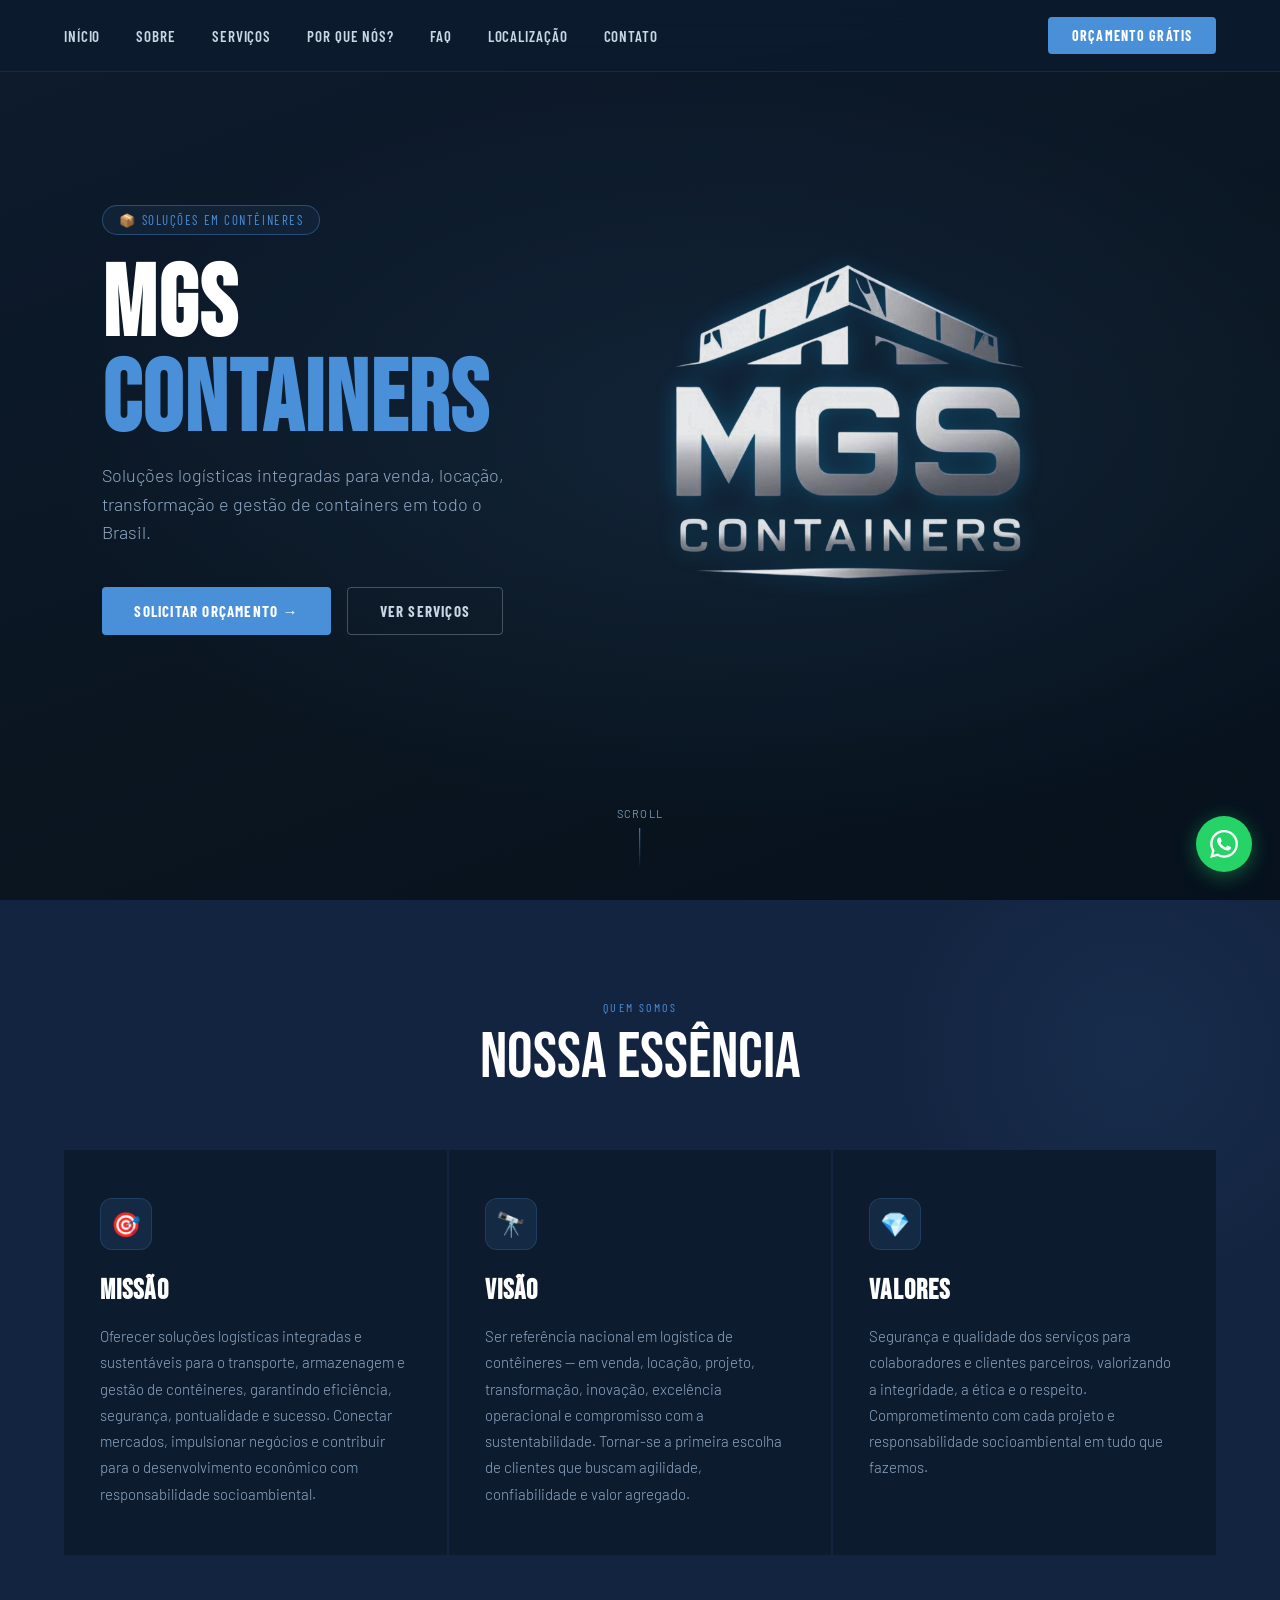
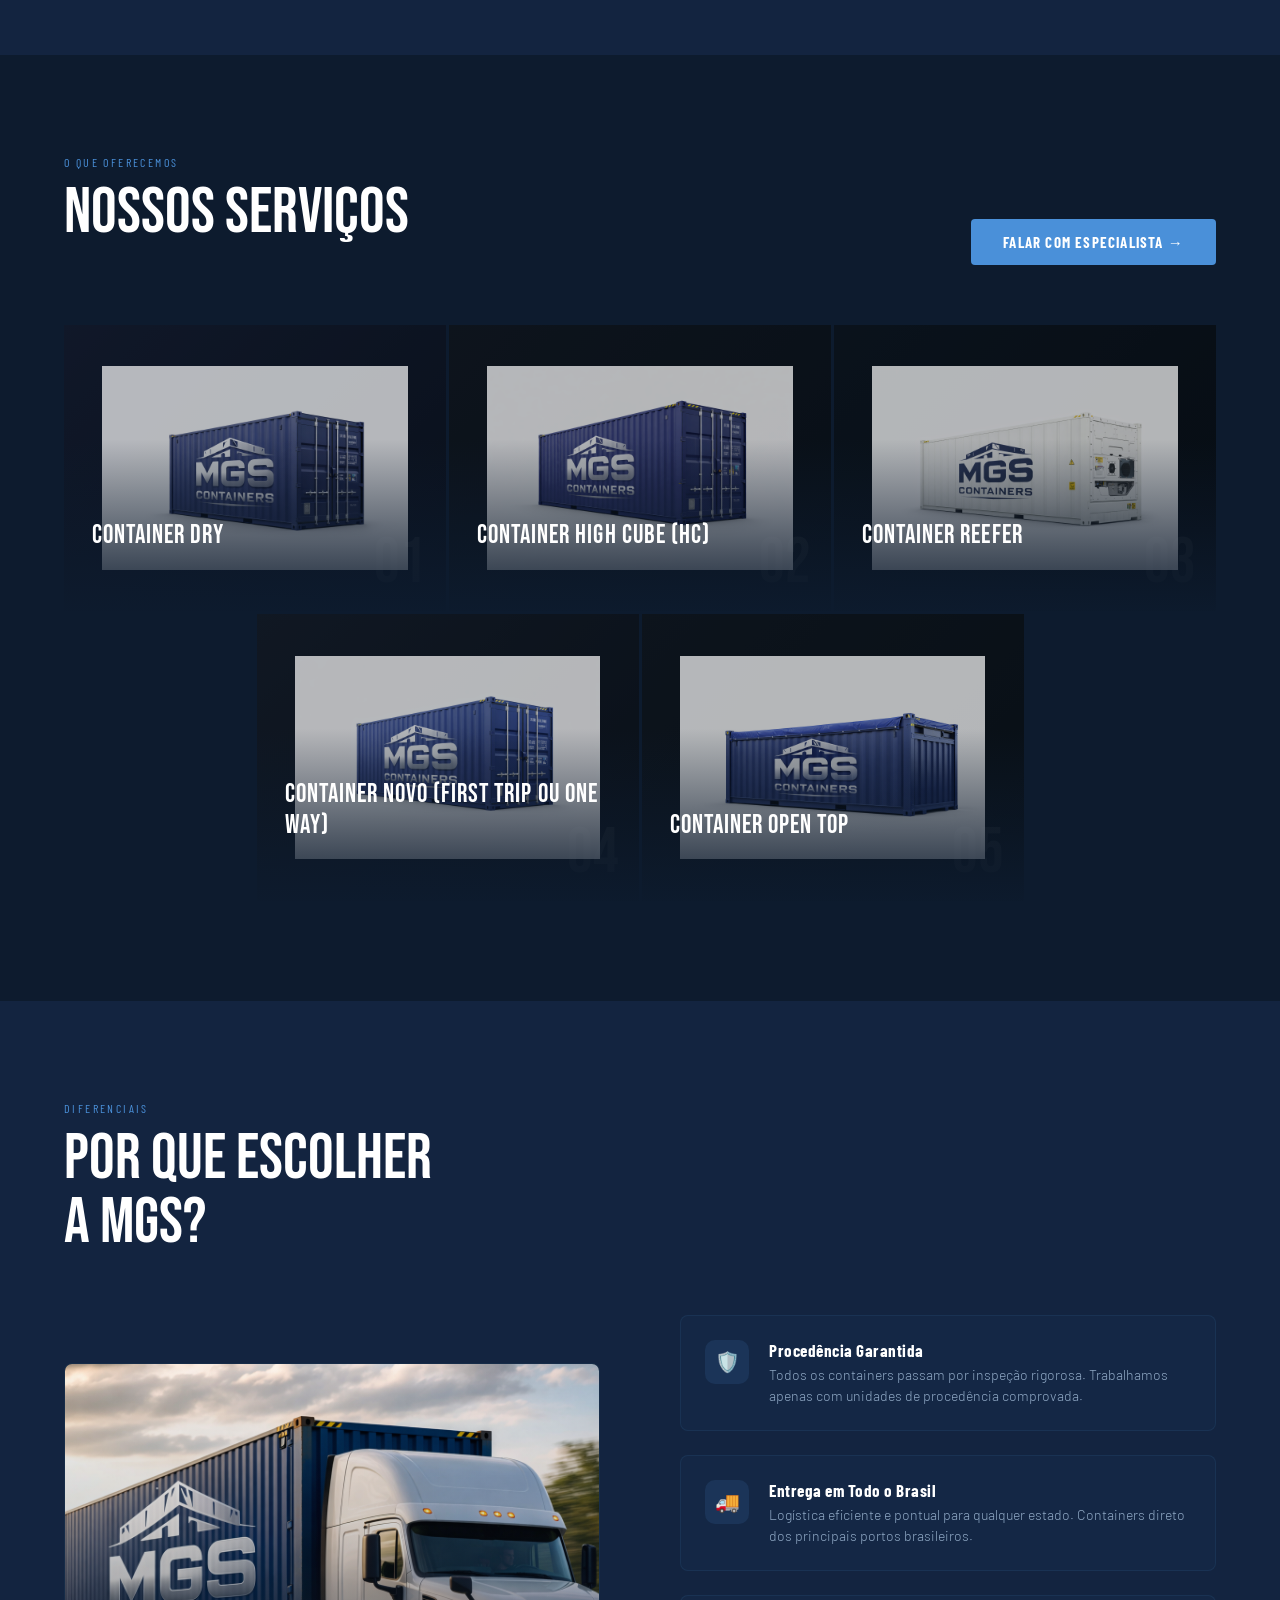
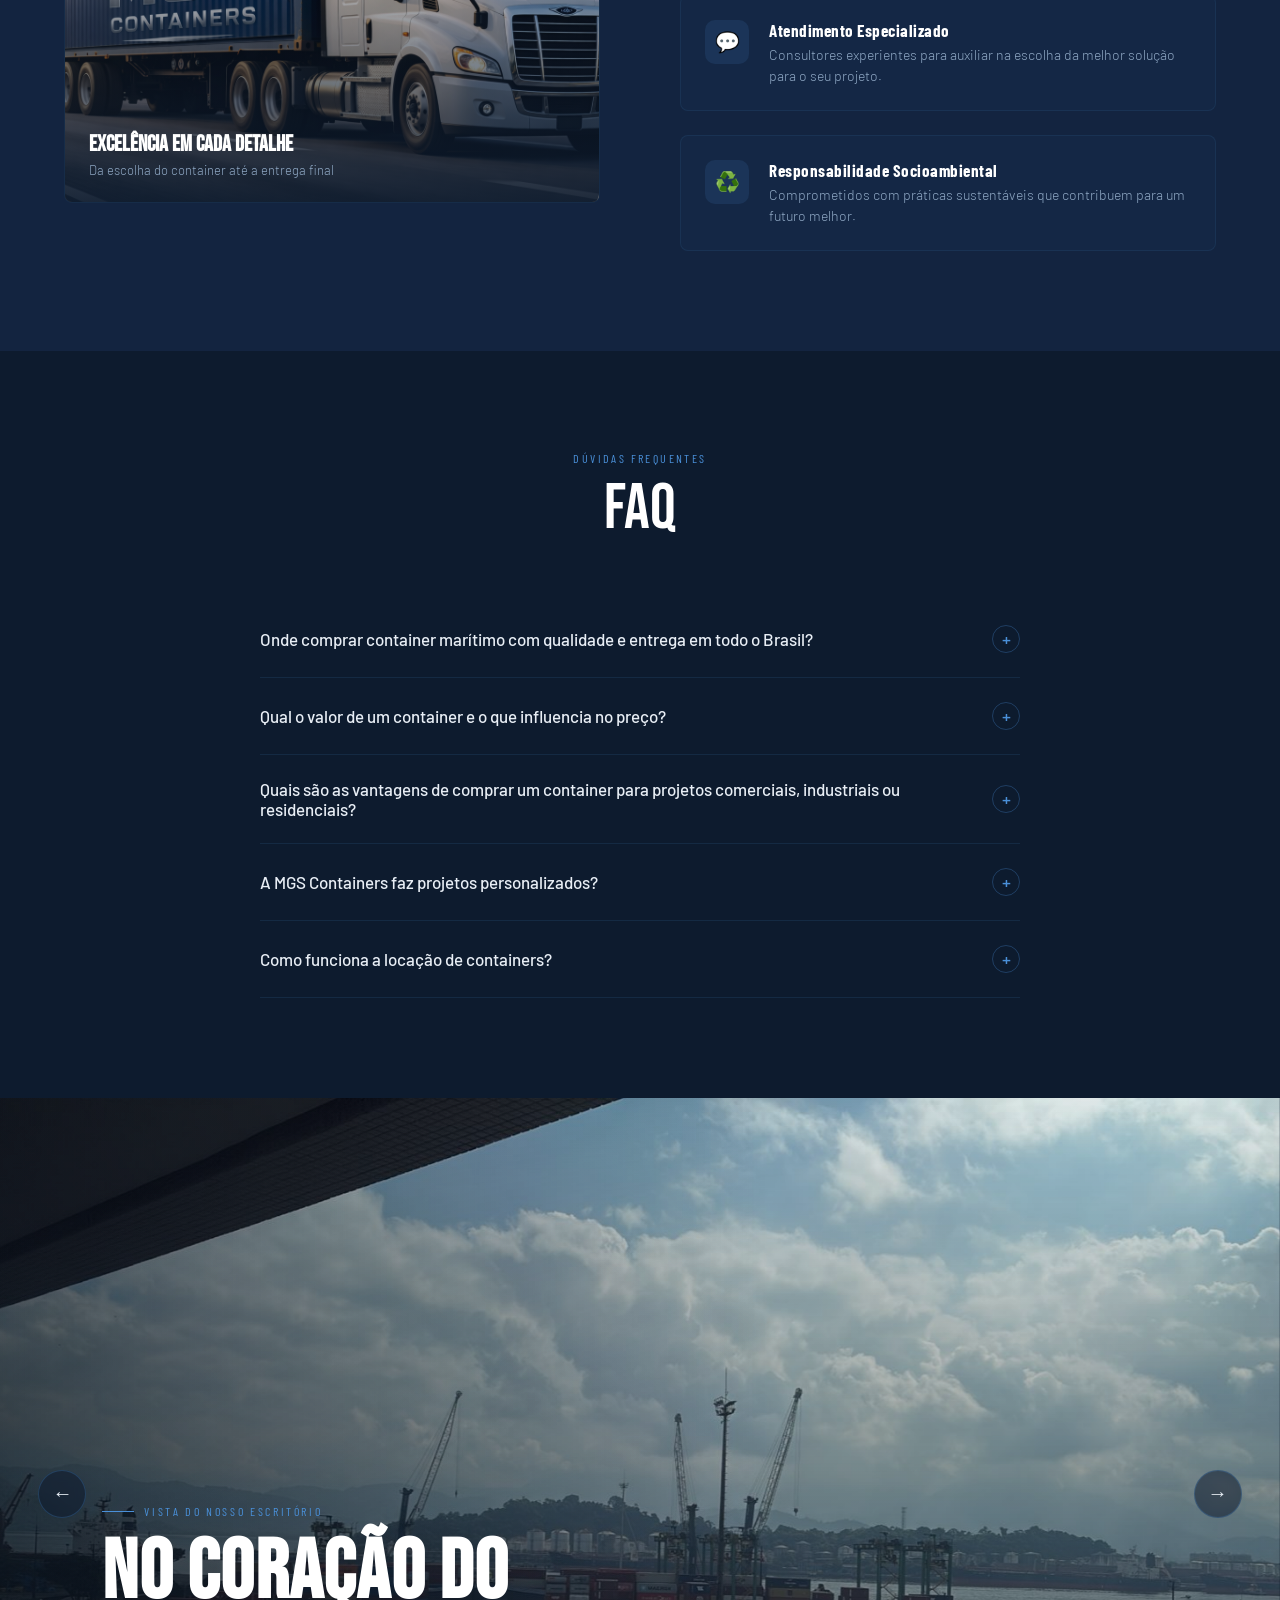
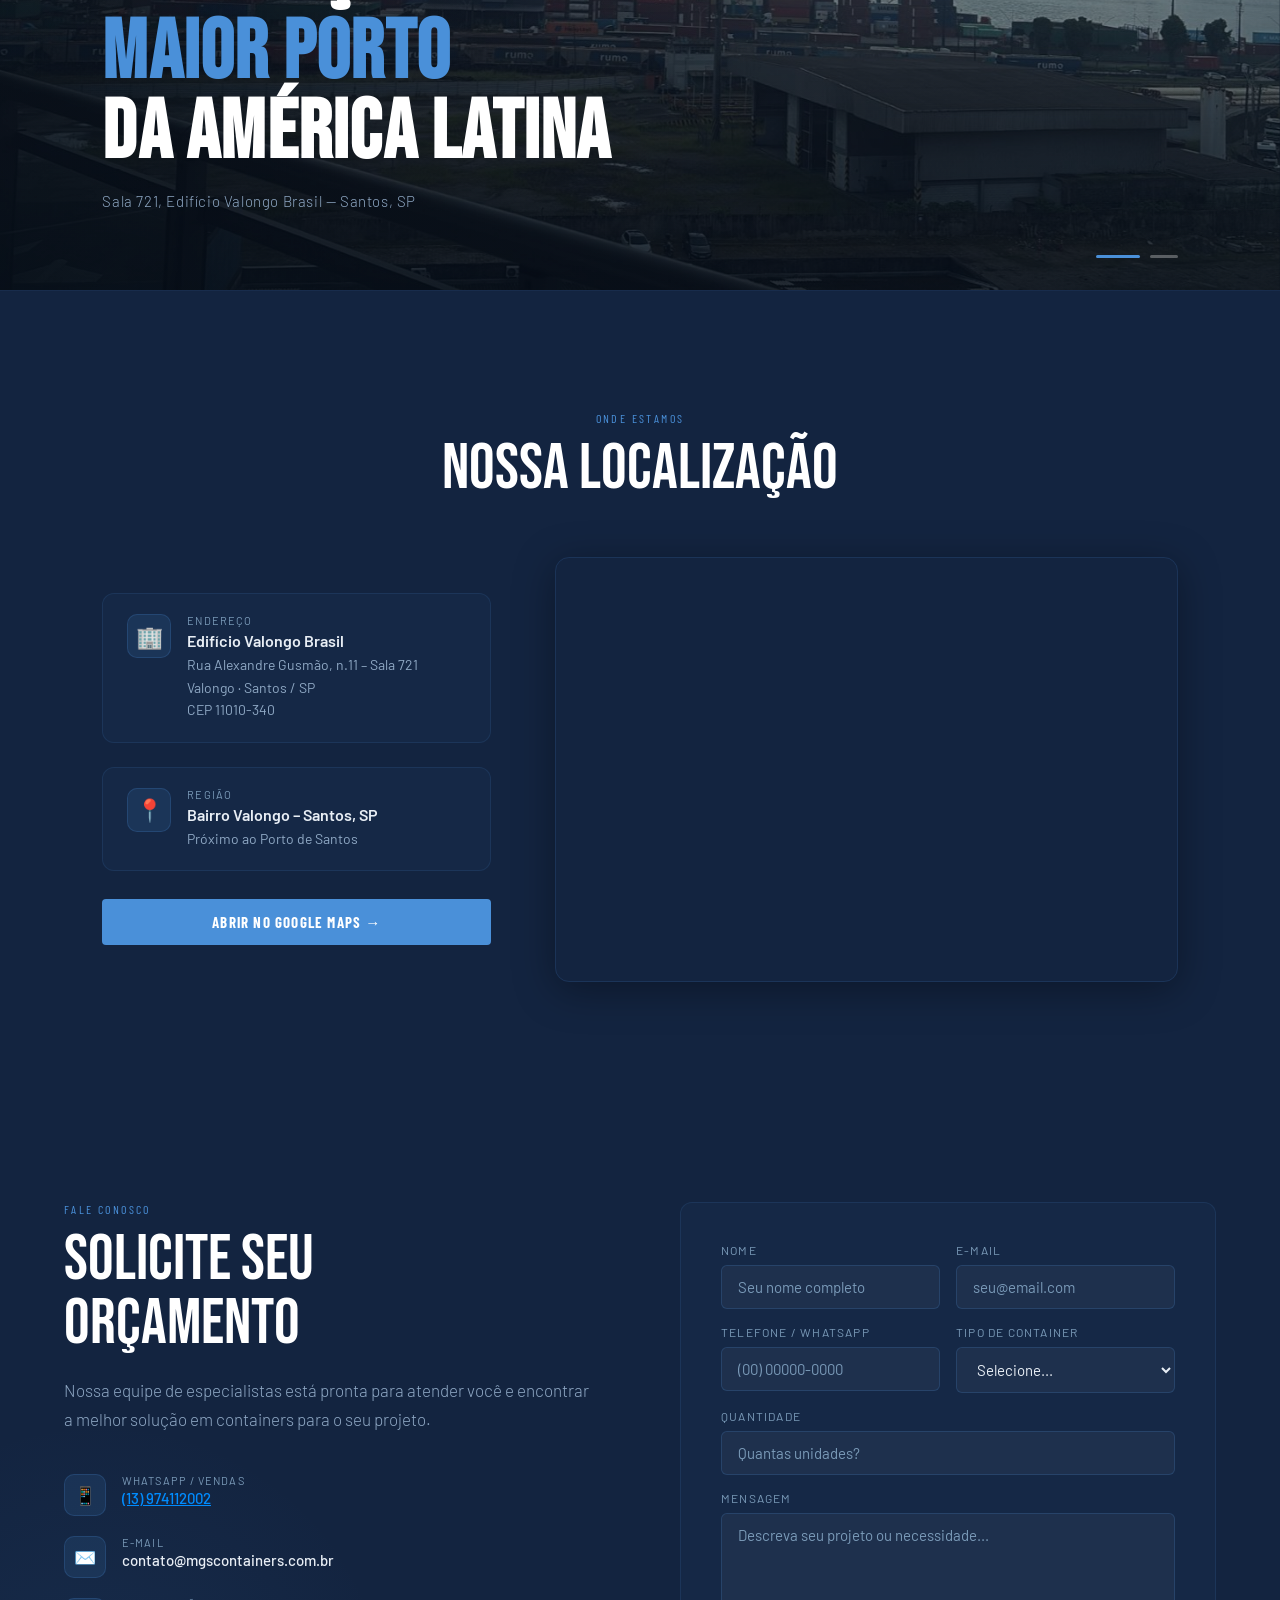
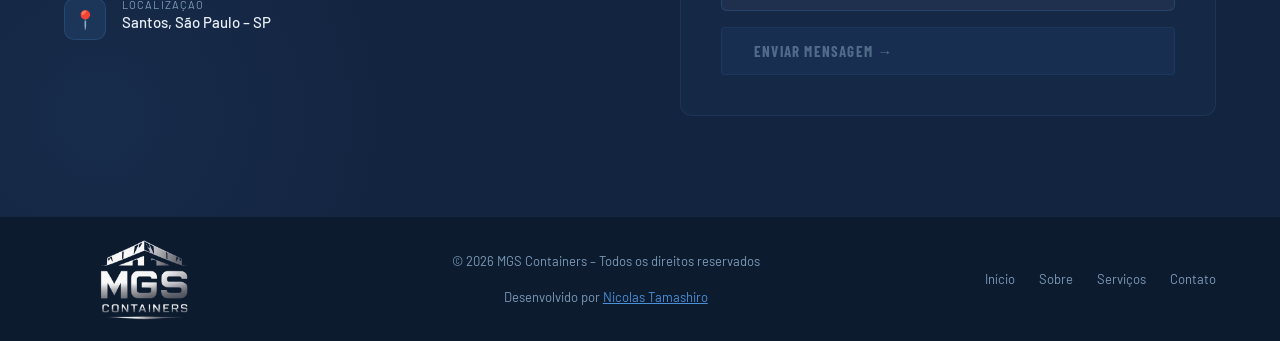
==== index.html @ a480b67f "colocando verificacao de robo" ====
<!DOCTYPE html>
<html lang="pt-BR">
<head>
  <meta charset="UTF-8">
  <meta name="viewport" content="width=device-width, initial-scale=1.0">
  <title>MGS Containers – Soluções em Contêineres</title>
  <link rel="preconnect" href="https://fonts.googleapis.com">
  <link href="https://fonts.googleapis.com/css2?family=Bebas+Neue&family=Barlow:wght@300;400;500;600;700&family=Barlow+Condensed:wght@400;600;700&display=swap" rel="stylesheet">
  <link rel="stylesheet" href="styles.css">
</head>
<body>

  <!-- ══════════════ MOBILE MENU ══════════════ -->
  <div class="mobile-menu" id="mobileMenu">
    <button class="mobile-close" onclick="closeMobileMenu()">✕</button>
    <a href="#inicio" onclick="closeMobileMenu()">Início</a>
    <a href="#sobre" onclick="closeMobileMenu()">Sobre</a>
    <a href="#servicos" onclick="closeMobileMenu()">Serviços</a>
    <a href="#por-que-nos" onclick="closeMobileMenu()">Por que nós?</a>
    <a href="#faq" onclick="closeMobileMenu()">FAQ</a>
    <a href="#localizacao" onclick="closeMobileMenu()">Localização</a>
    <a href="#contato" onclick="closeMobileMenu()">Contato</a>
  </div>

  <!-- ══════════════ NAV ══════════════ -->
  <nav id="navbar">
    <!-- <a href="#inicio" class="nav-logo">
      <img src="logo mgc.png" alt="MGS Containers">
    </a> -->
    <ul class="nav-links">
      <li><a href="#inicio">Início</a></li>
      <li><a href="#sobre">Sobre</a></li>
      <li><a href="#servicos">Serviços</a></li>
      <li><a href="#por-que-nos">Por que nós?</a></li>
      <li><a href="#faq">FAQ</a></li>
      <li><a href="#localizacao">Localização</a></li>
      <li><a href="#contato">Contato</a></li>
    </ul>
    <a href="#contato" class="nav-cta">Orçamento Grátis</a>
    <button class="hamburger" onclick="toggleMobileMenu()" aria-label="Menu">
      <span></span><span></span><span></span>
    </button>
  </nav>

  <!-- ══════════════ HERO ══════════════ -->
  <section class="hero" id="inicio">
    <div class="hero-bg"></div>
    <div class="hero-content">
      <div class="hero-badge">📦 Soluções em Contêineres</div>
      <h1>MGS<br><span>Containers</span></h1>
      <p class="hero-sub">Soluções logísticas integradas para venda, locação, transformação e gestão de containers em todo o Brasil.</p>
      <div class="hero-actions">
        <a href="#contato" class="btn-primary">Solicitar Orçamento →</a>
        <a href="#servicos" class="btn-outline">Ver Serviços</a>
      </div>
    </div>

    <div class="hero-stats">
      <!-- <div class="stat">
        <div class="stat-number">10<span>+</span></div>
        <div class="stat-label">Anos de Mercado</div>
      </div>
      <div class="stat">
        <div class="stat-number">500<span>+</span></div>
        <div class="stat-label">Projetos Entregues</div>
      </div>
      <div class="stat">
        <div class="stat-number">100<span>%</span></div>
        <div class="stat-label">Satisfação</div>
      </div> -->

      <img src="logo mgc.png" alt="Logo da empresa">
    </div>

    <div class="scroll-indicator">Scroll</div>
  </section>

  <!-- ══════════════ MISSÃO / VISÃO / VALORES ══════════════ -->
  <section class="mvv" id="sobre">
    <div style="text-align: center;">
      <div class="section-label reveal">Quem Somos</div>
      <div class="section-title reveal">Nossa Essência</div>
    </div>
    <div class="mvv-grid reveal">
      <div class="mvv-card">
        <div class="mvv-icon">🎯</div>
        <h3>Missão</h3>
        <p>Oferecer soluções logísticas integradas e sustentáveis para o transporte, armazenagem e gestão de contêineres, garantindo eficiência, segurança, pontualidade e sucesso. Conectar mercados, impulsionar negócios e contribuir para o desenvolvimento econômico com responsabilidade socioambiental.</p>
      </div>
      <div class="mvv-card">
        <div class="mvv-icon">🔭</div>
        <h3>Visão</h3>
        <p>Ser referência nacional em logística de contêineres — em venda, locação, projeto, transformação, inovação, excelência operacional e compromisso com a sustentabilidade. Tornar-se a primeira escolha de clientes que buscam agilidade, confiabilidade e valor agregado.</p>
      </div>
      <div class="mvv-card">
        <div class="mvv-icon">💎</div>
        <h3>Valores</h3>
        <p>Segurança e qualidade dos serviços para colaboradores e clientes parceiros, valorizando a integridade, a ética e o respeito. Comprometimento com cada projeto e responsabilidade socioambiental em tudo que fazemos.</p>
      </div>
    </div>
  </section>

  <!-- ══════════════ SERVIÇOS ══════════════ -->
  <section class="services" id="servicos">
    <div class="services-header">
      <div>
        <div class="section-label reveal">O que oferecemos</div>
        <div class="section-title reveal">Nossos Serviços</div>
      </div>
      <a href="#contato" class="btn-primary reveal">Falar com especialista →</a>
    </div>

    <div class="services-grid reveal">
      <div class="service-card s1" onclick="window.location='dry.html'" style="cursor:pointer;">
        <div class="card-bg"></div>
        <div class="icon-overlay"><img src="container dry.png" alt="imagem do container"></div>
        <span class="card-tag">Seco / Dry</span>
        <div class="card-number">01</div>
        <div class="card-overlay">
          <div class="card-title">Container Dry</div>
          <div class="card-desc">O modelo mais versátil do mercado. Destinado à carga seca, disponível em 20 e 40 pés, com ótima relação custo-benefício para estoque e transporte rodoviário, marítimo e ferroviário.</div>
          <a href="#contato" class="card-link">Ver mais →</a>
        </div>
      </div>

      <div class="service-card s2" onclick="window.location='hc.html'" style="cursor:pointer;">
        <div class="card-bg"></div>
        <div class="icon-overlay"><img src="high cube.png" alt="imagem do container"></div>
        <span class="card-tag">High Cube</span>
        <div class="card-number">02</div>
        <div class="card-overlay">
          <div class="card-title">Container High Cube (HC)</div>
          <div class="card-desc">Container High Cube com 30cm de altura extra. Perfeito para projetos com espaço vertical ampliado — escritórios, lojas, stands e estruturas que exigem pé-direito maior.</div>
          <a href="#contato" class="card-link">Ver mais →</a>
        </div>
      </div>

      <div class="service-card s3" onclick="window.location='reefer.html'" style="cursor:pointer;">
        <div class="card-bg"></div>
        <div class="icon-overlay"><img src="reefer.png" alt="imagem do container"></div>
        <span class="card-tag">Refrigerado</span>
        <div class="card-number">03</div>
        <div class="card-overlay">
          <div class="card-title">Container Reefer</div>
          <div class="card-desc">Refrigeração integrada com controle preciso de temperatura entre -25°C e +25°C. Ideal para alimentos, farmacêuticos, vacinas, flores e cargas sensíveis à temperatura.</div>
          <a href="#contato" class="card-link">Ver mais →</a>
        </div>
      </div>

      <div class="service-card s4" onclick="window.location='novo.html'" style="cursor:pointer;">
        <div class="card-bg"></div>
        <div class="icon-overlay"><img src="novo.png" alt="imagem do container"></div>
        <span class="card-tag">One way</span>
        <div class="card-number">04</div>
        <div class="card-overlay">
          <div class="card-title">Container Novo (First Trip ou one way)</div>
          <div class="card-desc">Solução ONE WAY: compre sem obrigação de devolução. Flexibilidade, sustentabilidade e redução de custos logísticos para quem transporta cargas de forma eficiente.</div>
          <a href="#contato" class="card-link">Ver mais →</a>
        </div>
      </div>

      <div class="service-card s5" onclick="window.location='open.html'" style="cursor:pointer;">
        <div class="card-bg"></div>
        <div class="icon-overlay"><img src="open top.png" alt="imagem do container"></div>
        <span class="card-tag">Open Top</span>
        <div class="card-number">05</div>
        <div class="card-overlay">
          <div class="card-title">Container Open Top</div>
          <div class="card-desc">Sem teto rígido, com lona removível para carregamento vertical por guindastes. Ideal para maquinários, madeira e cargas que excedem a altura padrão. Disponível em 20 e 40 pés.</div>
          <a href="#contato" class="card-link">Ver mais →</a>
        </div>
      </div>

      
    </div>
  </section>

  <!-- ══════════════ POR QUE NÓS ══════════════ -->
  <section class="why" id="por-que-nos">
    <div class="section-label reveal">Diferenciais</div>
    <div class="section-title reveal">Por que escolher<br>a MGS?</div>

    <div class="why-grid">
      <div class="why-visual reveal">
        <div class="why-box main">
          <img src="caminhao_mgc.png" alt="Container MGS">
          <div class="why-box-caption">
            <h4>Excelência em cada detalhe</h4>
            <p>Da escolha do container até a entrega final</p>
          </div>
        </div>
        
      </div>

      <div class="why-features reveal">
        <div class="why-feature">
          <div class="feature-icon">🛡️</div>
          <div class="feature-body">
            <h4>Procedência Garantida</h4>
            <p>Todos os containers passam por inspeção rigorosa. Trabalhamos apenas com unidades de procedência comprovada.</p>
          </div>
        </div>
        <div class="why-feature">
          <div class="feature-icon">🚚</div>
          <div class="feature-body">
            <h4>Entrega em Todo o Brasil</h4>
            <p>Logística eficiente e pontual para qualquer estado. Containers direto dos principais portos brasileiros.</p>
          </div>
        </div>
        <div class="why-feature">
          <div class="feature-icon">💬</div>
          <div class="feature-body">
            <h4>Atendimento Especializado</h4>
            <p>Consultores experientes para auxiliar na escolha da melhor solução para o seu projeto.</p>
          </div>
        </div>
        <div class="why-feature">
          <div class="feature-icon">♻️</div>
          <div class="feature-body">
            <h4>Responsabilidade Socioambiental</h4>
            <p>Comprometidos com práticas sustentáveis que contribuem para um futuro melhor.</p>
          </div>
        </div>
      </div>
    </div>
  </section>

  <!-- ══════════════ FAQ ══════════════ -->
  <section class="faq" id="faq">
    <div style="text-align: center;">
      <div class="section-label reveal">Dúvidas Frequentes</div>
      <div class="section-title reveal">FAQ</div>
    </div>

    <div class="faq-inner reveal">
      <div class="faq-item">
        <button class="faq-question" onclick="toggleFaq(this)">
          Onde comprar container marítimo com qualidade e entrega em todo o Brasil?
          <span class="faq-icon">+</span>
        </button>
        <div class="faq-answer">A MGS Containers oferece containers marítimos usados e novos com entrega em todo o território nacional, direto dos principais portos do Brasil. Nossa equipe garante procedência, qualidade e pontualidade na entrega.</div>
      </div>

      <div class="faq-item">
        <button class="faq-question" onclick="toggleFaq(this)">
          Qual o valor de um container e o que influencia no preço?
          <span class="faq-icon">+</span>
        </button>
        <div class="faq-answer">O preço de um container varia de acordo com o tipo (usado ou novo), tamanho (20 ou 40 pés), estado de conservação, localização de entrega e eventuais modificações solicitadas. Entre em contato para um orçamento personalizado sem compromisso.</div>
      </div>

      <div class="faq-item">
        <button class="faq-question" onclick="toggleFaq(this)">
          Quais são as vantagens de comprar um container para projetos comerciais, industriais ou residenciais?
          <span class="faq-icon">+</span>
        </button>
        <div class="faq-answer">Os containers oferecem resistência estrutural, rapidez na montagem, custo reduzido em comparação com construções convencionais, sustentabilidade e modularidade. São ideais para lojas, escritórios, residências, depósitos e muito mais.</div>
      </div>

      <div class="faq-item">
        <button class="faq-question" onclick="toggleFaq(this)">
          A MGS Containers faz projetos personalizados?
          <span class="faq-icon">+</span>
        </button>
        <div class="faq-answer">Sim! Desenvolvemos projetos completos em container: casas, escritórios, lanchonetes, lojas, módulos habitacionais e muito mais. Nossa equipe acompanha todo o processo desde o projeto até a entrega final.</div>
      </div>

      <div class="faq-item">
        <button class="faq-question" onclick="toggleFaq(this)">
          Como funciona a locação de containers?
          <span class="faq-icon">+</span>
        </button>
        <div class="faq-answer">Oferecemos opções de locação para atender a necessidades temporárias ou de longo prazo. Entre em contato com nossa equipe para saber sobre disponibilidade, prazos e condições de aluguel.</div>
      </div>
    </div>
  </section>


  <!-- ══════════════ FOTOS / SLIDER ══════════════ -->
  <section class="porto-slider" id="porto">
    <div class="slider-track">
      <div class="slide slide--1 active"></div>
      <div class="slide slide--2"></div>
    </div>
 
    <div class="slider-overlay">
      <div class="slider-text">
        <div class="slider-eyebrow">Vista do nosso escritório</div>
        <h2 class="slider-headline">No coração do<br><span>maior porto</span><br>da América Latina</h2>
        <p class="slider-sub">Sala 721, Edifício Valongo Brasil — Santos, SP</p>
      </div>
    </div>
 
    <div class="slider-dots">
      <button class="dot active" onclick="goToSlide(0)" aria-label="Foto 1"></button>
      <button class="dot" onclick="goToSlide(1)" aria-label="Foto 2"></button>
    </div>
 
    <button class="slider-arrow prev" onclick="prevSlide()" aria-label="Anterior">&#8592;</button>
    <button class="slider-arrow next" onclick="nextSlide()" aria-label="Próxima">&#8594;</button>
  </section>

  <!-- ══════════════ LOCALIZAÇÃO ══════════════ -->
  <section class="localizacao" id="localizacao">
    <div style="text-align: center;">
      <div class="section-label reveal">Onde Estamos</div>
      <div class="section-title reveal">Nossa Localização</div>
    </div>
 
    <div class="localizacao-grid reveal">
      <div class="localizacao-info">
        <div class="loc-card">
          <div class="loc-icon">🏢</div>
          <div>
            <div class="loc-label">Endereço</div>
            <div class="loc-value">Edifício Valongo Brasil</div>
            <div class="loc-sub">Rua Alexandre Gusmão, n.11 – Sala 721</div>
            <div class="loc-sub">Valongo · Santos / SP</div>
            <div class="loc-sub">CEP 11010-340</div>
          </div>
        </div>
        <div class="loc-card">
          <div class="loc-icon">📍</div>
          <div>
            <div class="loc-label">Região</div>
            <div class="loc-value">Bairro Valongo – Santos, SP</div>
            <div class="loc-sub">Próximo ao Porto de Santos</div>
          </div>
        </div>
        <a
          href="https://maps.google.com/?q=Rua+Alexandre+Gusmão,+11,+Valongo,+Santos+SP"
          target="_blank"
          class="btn-primary loc-btn"
        >
          Abrir no Google Maps →
        </a>
      </div>
 
      <div class="localizacao-map">
        <iframe
          src="https://www.google.com/maps/embed?pb=!1m18!1m12!1m3!1d3646.838544880083!2d-46.34038212377755!3d-23.93077067526932!2m3!1f0!2f0!3f0!3m2!1i1024!2i768!4f13.1!3m3!1m2!1s0x94ce049a17c9d287%3A0xdbbe2f7a76239e0a!2sR.%20Alexandre%20Gusm%C3%A3o%2C%2011%20-%20Valongo%2C%20Santos%20-%20SP%2C%2011010-340!5e0!3m2!1sen!2sbr!4v1774007573261!5m2!1sen!2sbr"
          width="100%" height="420"
          style="border:0; border-radius: 12px;"
          allowfullscreen=""
          loading="lazy"
          referrerpolicy="no-referrer-when-downgrade"
          title="Localização MGS Containers"
        ></iframe>
      </div>
    </div>
  </section>

  <!-- ══════════════ CONTATO ══════════════ -->
  <section class="contact" id="contato">
    <div class="contact-grid">
      <div class="contact-info reveal">
        <div class="section-label">Fale Conosco</div>
        <div class="section-title">Solicite seu<br>Orçamento</div>
        <p>Nossa equipe de especialistas está pronta para atender você e encontrar a melhor solução em containers para o seu projeto.</p>
        <div class="contact-details">
          <div class="contact-detail">
            <div class="detail-icon">📱</div>
            <div>
              <div class="detail-label">WhatsApp / Vendas</div>
              <div class="detail-value"><a href="https://wa.me/5513974112002" class="link-whats">(13) 974112002</a></div>
            </div>
          </div>
          <div class="contact-detail">
            <div class="detail-icon">✉️</div>
            <div>
              <div class="detail-label">E-mail</div>
              <div class="detail-value">contato@mgscontainers.com.br</div>
            </div>
          </div>
          <div class="contact-detail">
            <div class="detail-icon">📍</div>
            <div>
              <div class="detail-label">Localização</div>
              <div class="detail-value">Santos, São Paulo – SP</div>
            </div>
          </div>
        </div>
      </div>

      <div class="contact-form reveal">
  <form action="https://formsubmit.co/contato@mgscontainers.com.br" method="POST">
    
    <!-- Configurações do FormSubmit -->
    <input type="hidden" name="_subject" value="Novo contato pelo site!">
    <input type="hidden" name="_template" value="table">
    <input type="hidden" name="_captcha" value="true">
    <input type="hidden" name="_next" value="https://nictamashiro.github.io/Obrigado-MGS/">

    <div class="form-row">
      <div class="form-group">
        <label>Nome</label>
        <input type="text" placeholder="Seu nome completo" name="nome" required>
      </div>
      <div class="form-group">
        <label>E-mail</label>
        <input type="email" placeholder="seu@email.com" name="email" required>
      </div>
    </div>

    <div class="form-row">
      <div class="form-group">
        <label>Telefone / WhatsApp</label>
        <input type="tel" placeholder="(00) 00000-0000" name="telefone">
      </div>
      <div class="form-group">
        <label>Tipo de Container</label>
        <select name="tipo_container">
          <option value="">Selecione...</option>
          <option>Container Usado</option>
          <option>Container Novo</option>
          <option>Container Reefer</option>
          <option>Container Modular</option>
          <option>Projeto em Container</option>
          <option>Módulo Habitacional</option>
        </select>
      </div>
    </div>

    <div class="form-group">
      <label>Quantidade</label>
      <input type="number" placeholder="Quantas unidades?" name="quantidade">
    </div>

    <div class="form-group">
      <label>Mensagem</label>
      <textarea rows="4" placeholder="Descreva seu projeto ou necessidade..." name="mensagem"></textarea>
    </div>

    <button type="submit" class="btn-primary form-submit">Enviar Mensagem →</button>
  </form>
</div>
    </div>
  </section>

  <!-- ══════════════ FOOTER ══════════════ -->
  <footer>
    <img src="logo mgc.png" alt="MGS Containers" class="logo__footer">
    <div class="container_direito_Dev">
      <p>© 2026 MGS Containers – Todos os direitos reservados</p>
      <p>Desenvolvido por <a href="https://www.linkedin.com/in/nicolas-tamashiro-1147992bb/" class="link__nicolas">Nicolas Tamashiro</a></p>
    </div>
    <div class="footer-links">
      <a href="#inicio">Início</a>
      <a href="#sobre">Sobre</a>
      <a href="#servicos">Serviços</a>
      <a href="#contato">Contato</a>
    </div>
  </footer>

  <!-- WHATSAPP FLUTUANTE -->
  <a href="https://wa.me/5513974112002" target="_blank" class="wa-float" title="Fale pelo WhatsApp">
    <svg width="28" height="28" viewBox="0 0 24 24" fill="currentColor">
      <path d="M17.472 14.382c-.297-.149-1.758-.867-2.03-.967-.273-.099-.471-.148-.67.15-.197.297-.767.966-.94 1.164-.173.199-.347.223-.644.075-.297-.15-1.255-.463-2.39-1.475-.883-.788-1.48-1.761-1.653-2.059-.173-.297-.018-.458.13-.606.134-.133.298-.347.446-.52.149-.174.198-.298.298-.497.099-.198.05-.371-.025-.52-.075-.149-.669-1.612-.916-2.207-.242-.579-.487-.5-.669-.51-.173-.008-.371-.01-.57-.01-.198 0-.52.074-.792.372-.272.297-1.04 1.016-1.04 2.479 0 1.462 1.065 2.875 1.213 3.074.149.198 2.096 3.2 5.077 4.487.709.306 1.262.489 1.694.625.712.227 1.36.195 1.871.118.571-.085 1.758-.719 2.006-1.413.248-.694.248-1.289.173-1.413-.074-.124-.272-.198-.57-.347m-5.421 7.403h-.004a9.87 9.87 0 01-5.031-1.378l-.361-.214-3.741.982.998-3.648-.235-.374a9.86 9.86 0 01-1.51-5.26c.001-5.45 4.436-9.884 9.888-9.884 2.64 0 5.122 1.03 6.988 2.898a9.825 9.825 0 012.893 6.994c-.003 5.45-4.437 9.884-9.885 9.884m8.413-18.297A11.815 11.815 0 0012.05 0C5.495 0 .16 5.335.157 11.892c0 2.096.547 4.142 1.588 5.945L.057 24l6.305-1.654a11.882 11.882 0 005.683 1.448h.005c6.554 0 11.89-5.335 11.893-11.893a11.821 11.821 0 00-3.48-8.413z"/>
    </svg>
  </a>

  <script src="script.js"></script>
</body>
</html>
---- styles.css ----
*, *::before, *::after { box-sizing: border-box; margin: 0; padding: 0; }

:root {
  --navy: #0d1b2e;
  --navy-mid: #132440;
  --navy-light: #1a3257;
  --silver: #c8d6e5;
  --silver-bright: #e8eef5;
  --steel: #8fa8c4;
  --accent: #4a90d9;
  --accent-glow: #4a90d930;
  --white: #ffffff;
  --text-muted: #7a9ab8;
}

html { scroll-behavior: smooth; }

body {
  font-family: 'Barlow', sans-serif;
  background: var(--navy);
  color: var(--silver-bright);
  overflow-x: hidden;
}

/* ── SCROLLBAR ── */
::-webkit-scrollbar { width: 6px; }
::-webkit-scrollbar-track { background: var(--navy); }
::-webkit-scrollbar-thumb { background: var(--accent); border-radius: 3px; }

/* ══════════════ NAV ══════════════ */
nav {
  position: fixed; top: 0; left: 0; right: 0; z-index: 1000;
  display: flex; align-items: center; justify-content: space-between;
  padding: 0 5%;
  height: 72px;
  background: rgba(13, 27, 46, 0.92);
  -webkit-backdrop-filter: blur(14px);
  backdrop-filter: blur(14px);
  border-bottom: 1px solid rgba(74,144,217,0.15);
  transition: all .3s;
}
nav.scrolled {
  height: 60px;
  background: rgba(13, 27, 46, 0.98);
  box-shadow: 0 4px 30px rgba(0,0,0,0.4);
}

.nav-logo img { height: 70px; width: auto; }

.nav-links {
  display: flex; gap: 36px; list-style: none;
}
.nav-links a {
  text-decoration: none; color: var(--silver);
  font-family: 'Barlow Condensed', sans-serif;
  font-weight: 600; font-size: 15px; letter-spacing: .06em;
  text-transform: uppercase;
  position: relative; padding-bottom: 4px;
  transition: color .25s;
}
.nav-links a::after {
  content: ''; position: absolute; bottom: 0; left: 0; right: 0;
  height: 2px; background: var(--accent);
  transform: scaleX(0); transition: transform .25s;
  transform-origin: left;
}
.nav-links a:hover { color: var(--white); }
.nav-links a:hover::after { transform: scaleX(1); }

.nav-cta {
  padding: 10px 24px; border-radius: 4px;
  background: var(--accent); color: var(--white);
  font-family: 'Barlow Condensed', sans-serif;
  font-weight: 700; font-size: 14px; letter-spacing: .08em;
  text-transform: uppercase; text-decoration: none;
  transition: all .25s;
  border: none; cursor: pointer;
}
.nav-cta:hover { background: #5aa0e8; box-shadow: 0 0 20px var(--accent-glow); }

.hamburger {
  display: none; flex-direction: column; gap: 5px;
  cursor: pointer; background: none; border: none;
}
.hamburger span {
  display: block; width: 24px; height: 2px;
  background: var(--silver); border-radius: 2px; transition: .3s;
}

/* ══════════════ MOBILE MENU ══════════════ */
.mobile-menu {
  display: flex; position: fixed;
  top: 0; left: 0; right: 0; bottom: 0;
  z-index: 999;
  background: var(--navy-mid);
  flex-direction: column; align-items: center; justify-content: center;
  gap: 32px;
  
  /* Esconde sem usar display:none */
  visibility: hidden;
  opacity: 0;
  pointer-events: none;
  transition: opacity .3s, visibility .3s;
}
.mobile-menu.open {
  visibility: visible;
  opacity: 1;
  pointer-events: all;
}
.mobile-menu a {
  font-family: 'Bebas Neue', sans-serif; font-size: 36px;
  color: var(--silver-bright); text-decoration: none; transition: color .25s;
  letter-spacing: .06em;
}
.mobile-menu a:hover { color: var(--accent); }
.mobile-close {
  position: absolute; top: 24px; right: 28px;
  background: none; border: none; cursor: pointer;
  color: var(--silver); font-size: 28px;
}

/* ══════════════ HERO ══════════════ */
.hero {
  min-height: 100vh;
  display: flex; align-items: center; justify-content: space-between;
  position: relative; overflow: hidden;
  padding: 100px 8% 160px;
  gap: 15px;
}

.hero-bg {
  position: absolute; inset: 0;
  background:
    radial-gradient(ellipse 80% 60% at 60% 50%, rgba(74,144,217,0.12) 0%, transparent 70%),
    linear-gradient(160deg, #0d1b2e 0%, #0a1520 60%, #06111d 100%);
}


/* .hero-bg::before {
  content: '';
  position: absolute; inset: 0;
  background-image:
    linear-gradient(rgba(74,144,217,0.07) 1px, transparent 1px),
    linear-gradient(90deg, rgba(74,144,217,0.07) 1px, transparent 1px);
  background-size: 60px 60px;
  animation: gridMove 20s linear infinite;
} */

@keyframes gridMove {
  0% { background-position: 0 0; }
  100% { background-position: 60px 60px; }
}

.hero-content {
  position: relative; z-index: 2;
  max-width: 700px;
  animation: fadeUp .8s ease both;
}

.hero-badge {
  display: inline-block;
  padding: 6px 16px;
  border: 1px solid rgba(74,144,217,0.4);
  border-radius: 20px;
  font-family: 'Barlow Condensed', sans-serif;
  font-size: 13px; letter-spacing: .12em; text-transform: uppercase;
  color: var(--accent); margin-bottom: 24px;
  background: rgba(74,144,217,0.08);
}

.hero h1 {
  font-family: 'Bebas Neue', sans-serif;
  font-size: clamp(54px, 8vw, 100px);
  line-height: .95;
  color: var(--white);
  letter-spacing: .02em;
  margin-bottom: 12px;
}
.hero h1 span { color: var(--accent); }

.hero-sub {
  font-size: 18px; font-weight: 300;
  color: var(--steel); line-height: 1.6;
  max-width: 520px;
  margin-bottom: 40px;
}

.hero-actions { display: flex; gap: 16px; flex-wrap: wrap; }

.btn-primary {
  padding: 14px 32px; border-radius: 4px;
  background: var(--accent); color: var(--white);
  font-family: 'Barlow Condensed', sans-serif;
  font-weight: 700; font-size: 15px; letter-spacing: .08em;
  text-transform: uppercase; text-decoration: none;
  transition: all .25s; border: none; cursor: pointer;
  display: inline-flex; align-items: center; gap: 8px;
}
.btn-primary:hover {
  background: #5aa0e8;
  transform: translateY(-2px);
  box-shadow: 0 8px 24px rgba(74,144,217,0.35);
}

.btn-outline {
  padding: 14px 32px; border-radius: 4px;
  border: 1px solid rgba(200,214,229,0.3); color: var(--silver);
  font-family: 'Barlow Condensed', sans-serif;
  font-weight: 700; font-size: 15px; letter-spacing: .08em;
  text-transform: uppercase; text-decoration: none;
  transition: all .25s; background: transparent; cursor: pointer;
  display: inline-flex; align-items: center; gap: 8px;
}
.btn-outline:hover {
  border-color: var(--accent);
  color: var(--white);
  transform: translateY(-2px);
}

.hero-stats {
  /* position: absolute; right: 5%; top: 50%; transform: translateY(-50%); */
  z-index: 2;
  animation: fadeUp .8s .3s ease both;
}

.hero-stats img {
  width: 750px;
  max-width: 88vw;
  opacity: 0.92;
  filter: drop-shadow(0 0 0.75rem rgba(16, 179, 243, 0.301));
}


.scroll-indicator {
  position: absolute; bottom: 32px; left: 50%; transform: translateX(-50%);
  z-index: 2; display: flex; flex-direction: column; align-items: center; gap: 8px;
  color: var(--text-muted); font-size: 11px; letter-spacing: .1em; text-transform: uppercase;
  animation: bounce 2s ease infinite;
}
.scroll-indicator::after {
  content: ''; display: block; width: 1px; height: 40px;
  background: linear-gradient(to bottom, var(--accent), transparent);
}

@keyframes bounce {
  0%,100% { transform: translateX(-50%) translateY(0); }
  50% { transform: translateX(-50%) translateY(6px); }
}

/* ══════════════ SECTIONS COMMON ══════════════ */
section { padding: 100px 5%; }

.section-label {
  font-family: 'Barlow Condensed', sans-serif;
  font-size: 12px; letter-spacing: .2em; text-transform: uppercase;
  color: var(--accent); margin-bottom: 12px;
}
.section-title {
  font-family: 'Bebas Neue', sans-serif;
  font-size: clamp(38px, 5vw, 64px);
  line-height: 1; color: var(--white);
  margin-bottom: 20px;
}
.section-text {
  font-size: 17px; font-weight: 300; color: var(--steel);
  line-height: 1.7; max-width: 600px;
}

@keyframes fadeUp {
  from { opacity: 0; transform: translateY(30px); }
  to { opacity: 1; transform: translateY(0); }
}

.reveal {
  opacity: 0;
  transform: translateY(30px);
  transition: opacity .7s ease, transform .7s ease;
}
.reveal.visible {
  opacity: 1;
  transform: translateY(0);
}

/* ══════════════ MVV ══════════════ */
.mvv { background: var(--navy-mid); position: relative; overflow: hidden; }
.mvv::before {
  content: '';
  position: absolute; top: -100px; right: -100px;
  width: 500px; height: 500px; border-radius: 50%;
  background: radial-gradient(circle, rgba(74,144,217,0.08) 0%, transparent 70%);
}

.mvv-grid {
  display: grid; grid-template-columns: repeat(3,1fr); gap: 2px;
  margin-top: 60px;
}

.mvv-card {
  padding: 48px 36px;
  background: var(--navy);
  position: relative; overflow: hidden;
  transition: transform .3s;
}
.mvv-card:hover { transform: translateY(-4px); }
.mvv-card::before {
  content: ''; position: absolute; top: 0; left: 0; right: 0;
  height: 3px;
  background: linear-gradient(90deg, var(--accent), transparent);
  opacity: 0; transition: opacity .3s;
}
.mvv-card:hover::before { opacity: 1; }

.mvv-icon {
  width: 52px; height: 52px; border-radius: 12px;
  background: rgba(74,144,217,0.12); border: 1px solid rgba(74,144,217,0.2);
  display: flex; align-items: center; justify-content: center;
  font-size: 24px; margin-bottom: 24px;
}
.mvv-card h3 {
  font-family: 'Bebas Neue', sans-serif;
  font-size: 28px; color: var(--white);
  letter-spacing: .04em; margin-bottom: 16px;
}
.mvv-card p { font-size: 15px; color: var(--steel); line-height: 1.75; font-weight: 300; }

/* ══════════════ SERVICES ══════════════ */
.services { background: var(--navy); }

.services-header {
  display: flex; justify-content: space-between; align-items: flex-end;
  margin-bottom: 60px; flex-wrap: wrap; gap: 20px;
}

.services-grid {
  display: grid;
  grid-template-columns: repeat(6, 1fr);
  gap: 3px;
}

.services-grid .service-card:nth-child(-n+3) {
  grid-column: span 2;
}

.services-grid .service-card:nth-child(4) {
  grid-column: 2 / span 2;
}

.services-grid .service-card:nth-child(5) {
  grid-column: 4 / span 2;
}

.service-card {
  position: relative; overflow: hidden;
  aspect-ratio: 4/3;
  min-height: 260px;
  cursor: pointer;
  background: var(--navy-light);
}

.service-card .card-bg {
  position: absolute; inset: 0;
  background-size: cover; background-position: center;
  transition: transform .6s ease;
  filter: brightness(.5) saturate(.7);
}
.service-card:hover .card-bg {
  transform: scale(1.06);
  filter: brightness(.4) saturate(.9);
}

.card-overlay {
  position: absolute; inset: 0;
  background: linear-gradient(to top, rgba(13,27,46,0.95) 0%, transparent 60%);
  display: flex; flex-direction: column; justify-content: flex-end;
  padding: 28px;
}

.service-card .card-tag {
  position: absolute; top: 20px; left: 20px;
  font-family: 'Barlow Condensed', sans-serif;
  font-size: 11px; letter-spacing: .15em; text-transform: uppercase;
  padding: 4px 10px; border-radius: 2px;
  background: var(--accent); color: var(--white);
  opacity: 0; transform: translateY(-8px); transition: all .3s;
}
.service-card:hover .card-tag { opacity: 1; transform: translateY(0); }

.card-number {
  font-family: 'Bebas Neue', sans-serif;
  font-size: 64px; color: rgba(255,255,255,0.06);
  position: absolute; bottom: 16px; right: 20px;
  line-height: 1;
}

.card-title {
  font-family: 'Bebas Neue', sans-serif;
  font-size: 26px; color: var(--white);
  letter-spacing: .04em; margin-bottom: 6px;
}
.card-desc {
  font-size: 13px; color: var(--steel); font-weight: 300;
  max-height: 0; overflow: hidden;
  transition: max-height .4s ease, opacity .4s;
  opacity: 0;
}
.service-card:hover .card-desc { max-height: 60px; opacity: 1; }

.card-link {
  display: inline-flex; align-items: center; gap: 6px;
  font-family: 'Barlow Condensed', sans-serif;
  font-size: 13px; letter-spacing: .08em; text-transform: uppercase;
  color: var(--accent); text-decoration: none;
  margin-top: 10px;
  transform: translateX(-10px); opacity: 0; transition: all .3s .1s;
}
.service-card:hover .card-link { transform: translateX(0); opacity: 1; }

/* service card backgrounds */
.s1 .card-bg { background: linear-gradient(135deg, #1a3060 0%, #0d2040 100%); }
.s2 .card-bg { background: linear-gradient(135deg, #162840 0%, #0a1e35 100%); }
.s3 .card-bg { background: linear-gradient(135deg, #0e2540 0%, #09192c 100%); }
.s4 .card-bg { background: linear-gradient(135deg, #1b3050 0%, #0d2038 100%); }
.s5 .card-bg { background: linear-gradient(135deg, #142840 0%, #0a1e32 100%); }
.s6 .card-bg { background: linear-gradient(135deg, #162d4a 0%, #0c2038 100%); }

.service-card .icon-overlay {
  position: absolute; top: 0; right: 0; bottom: 0; left: 0;;
  display: flex; justify-content: center; align-items: center;
  opacity: .70;
  transition: opacity .3s;
}

.service-card .icon-overlay img {
  width: 100%;
  height: 100%;
  object-fit: contain;
  padding: 10%;
  
}
.service-card:hover .icon-overlay { opacity: .30; }

/* ══════════════ WHY US ══════════════ */
.why { background: var(--navy-mid); }

.why-grid {
  display: grid; grid-template-columns: 1fr 1fr;
  gap: 80px; align-items: center; margin-top: 60px;
}

.why-visual {
  position: relative;
  height: 440px;
}
.why-box {
  position: absolute;
  background: var(--navy);
  border: 1px solid rgba(74,144,217,0.15);
  border-radius: 8px;
  padding: 24px;
}
.why-box.main {
  inset: 0; display: flex; flex-direction: column; justify-content: flex-end;
  background: var(--navy);
  overflow: hidden;
  padding: 0;
}
.why-box.main img {
  position: absolute;
  inset: 0;
  width: 100%;
  height: 100%;
  transform: scale(1.35);
  object-fit: contain;
  object-position: center;
}
.why-box.main::after {
  content: '';
  position: absolute; inset: 0;
  background: linear-gradient(to top, rgba(13,27,46,0.92) 0%, rgba(13,27,46,0.2) 60%, transparent 100%);
  z-index: 1;
}
.why-box.main .why-box-caption {
  position: relative; z-index: 2;
  padding: 24px;
}
.why-box.main h4 {
  font-family: 'Bebas Neue', sans-serif; font-size: 22px; color: var(--white);
}
.why-box.main p { font-size: 13px; color: var(--steel); font-weight: 300; margin-top: 4px; }

.why-float {
  position: absolute; bottom: -20px; right: -20px;
  width: 160px;
  background: var(--accent);
  border-radius: 8px; padding: 20px;
  z-index: 2; text-align: center;
}
.why-float-num {
  font-family: 'Bebas Neue', sans-serif; font-size: 46px;
  color: var(--white); line-height: 1;
}
.why-float-text {
  font-size: 11px; color: rgba(255,255,255,0.8);
  text-transform: uppercase; letter-spacing: .1em; margin-top: 4px;
}

.why-features { display: flex; flex-direction: column; gap: 24px; }
.why-feature {
  display: flex; gap: 20px; align-items: flex-start;
  padding: 24px; border-radius: 8px;
  border: 1px solid rgba(74,144,217,0.1);
  background: rgba(74,144,217,0.03);
  transition: all .3s;
}
.why-feature:hover {
  border-color: rgba(74,144,217,0.3);
  background: rgba(74,144,217,0.06);
}

.feature-icon {
  width: 44px; height: 44px; flex-shrink: 0;
  border-radius: 10px; background: rgba(74,144,217,0.12);
  display: flex; align-items: center; justify-content: center;
  font-size: 20px;
}
.feature-body h4 {
  font-family: 'Barlow Condensed', sans-serif;
  font-size: 17px; font-weight: 700; color: var(--white);
  letter-spacing: .03em; margin-bottom: 4px;
}
.feature-body p { font-size: 14px; color: var(--steel); font-weight: 300; line-height: 1.5; }

/* ══════════════ FAQ ══════════════ */
.faq { background: var(--navy); }

.faq-inner { max-width: 760px; margin: 60px auto 0; }

.faq-item {
  border-bottom: 1px solid rgba(74,144,217,0.12);
}
.faq-question {
  width: 100%; background: none; border: none; cursor: pointer;
  text-align: left; padding: 24px 0;
  display: flex; justify-content: space-between; align-items: center; gap: 20px;
  font-family: 'Barlow', sans-serif; font-size: 17px; font-weight: 500;
  color: var(--silver-bright); transition: color .25s;
}
.faq-question:hover { color: var(--white); }
.faq-question .faq-icon {
  width: 28px; height: 28px; flex-shrink: 0; border-radius: 50%;
  border: 1px solid rgba(74,144,217,0.3);
  display: flex; align-items: center; justify-content: center;
  font-size: 18px; color: var(--accent);
  transition: transform .3s, background .3s;
}
.faq-item.open .faq-icon {
  transform: rotate(45deg);
  background: var(--accent);
  color: var(--white);
  border-color: var(--accent);
}
.faq-answer {
  font-size: 15px; color: var(--steel); font-weight: 300; line-height: 1.75;
  max-height: 0; overflow: hidden;
  transition: max-height .4s ease, padding .4s;
  padding-bottom: 0;
}
.faq-item.open .faq-answer { max-height: 200px; padding-bottom: 24px; }

/* ══════════════ CONTACT ══════════════ */
.contact {
  background: var(--navy-mid);
  position: relative; overflow: hidden;
}
.contact::before {
  content: '';
  position: absolute; bottom: -200px; left: -200px;
  width: 600px; height: 600px; border-radius: 50%;
  background: radial-gradient(circle, rgba(74,144,217,0.07) 0%, transparent 70%);
}

.contact-grid {
  display: grid; grid-template-columns: 1fr 1fr;
  gap: 80px; align-items: start;
}

.contact-info p {
  font-size: 17px; color: var(--steel); font-weight: 300;
  line-height: 1.7; margin-bottom: 40px;
}

.contact-details { display: flex; flex-direction: column; gap: 20px; }
.contact-detail { display: flex; gap: 16px; align-items: flex-start; }

.detail-icon {
  width: 42px; height: 42px; border-radius: 10px; flex-shrink: 0;
  background: rgba(74,144,217,0.12); border: 1px solid rgba(74,144,217,0.2);
  display: flex; align-items: center; justify-content: center; font-size: 18px;
}
.detail-label {
  font-size: 11px; text-transform: uppercase;
  letter-spacing: .1em; color: var(--text-muted); margin-bottom: 2px;
}
.detail-value { font-size: 15px; color: var(--silver-bright); font-weight: 500; }

.contact-form {
  background: rgba(74,144,217,0.04);
  border: 1px solid rgba(74,144,217,0.12);
  border-radius: 12px; padding: 40px;
}
.form-row { display: grid; grid-template-columns: 1fr 1fr; gap: 16px; }
.form-group { display: flex; flex-direction: column; gap: 8px; margin-bottom: 16px; }
.form-group label {
  font-size: 12px; text-transform: uppercase;
  letter-spacing: .1em; color: var(--text-muted);
}
.form-group input,
.form-group select,
.form-group textarea {
  background: rgba(255,255,255,0.04);
  border: 1px solid rgba(74,144,217,0.2);
  border-radius: 6px; padding: 12px 16px;
  color: var(--silver-bright);
  font-family: 'Barlow', sans-serif; font-size: 15px;
  transition: border-color .25s, background .25s;
  outline: none; resize: none;
}
.form-group input::placeholder,
.form-group textarea::placeholder { color: var(--text-muted); }
.form-group input:focus,
.form-group select:focus,
.form-group textarea:focus {
  border-color: var(--accent);
  background: rgba(74,144,217,0.05);
}
.form-group select option { background: var(--navy-mid); color: var(--silver-bright); }
.form-submit { width: 100%; }

/* ══ BOTÃO DESABILITADO ══ */
.contact-form button[type="submit"]:disabled {
  background: var(--navy-light);
  color: var(--text-muted);
  border: 1px solid rgba(74,144,217,0.15);
  cursor: not-allowed;
  transform: none;
  box-shadow: none;
  opacity: 0.6;
}

/* ══════════════ LOCALIZAÇÃO ══════════════ */
.localizacao {
  padding: 120px 8%;
  background: var(--navy-mid);
  border-top: 1px solid rgba(74,144,217,0.08);
}
 
.localizacao-grid {
  display: grid;
  grid-template-columns: 1fr 1.6fr;
  gap: 64px;
  align-items: center;
  margin-top: 56px;
}
 
.localizacao-info {
  display: flex;
  flex-direction: column;
  gap: 24px;
}
 
.loc-card {
  display: flex;
  gap: 16px;
  align-items: flex-start;
  background: rgba(74,144,217,0.04);
  border: 1px solid rgba(74,144,217,0.12);
  border-radius: 12px;
  padding: 20px 24px;
  transition: border-color .25s;
}
.loc-card:hover { border-color: rgba(74,144,217,0.3); }
 
.loc-icon {
  font-size: 22px;
  flex-shrink: 0;
  width: 44px; height: 44px;
  border-radius: 10px;
  background: rgba(74,144,217,0.12);
  border: 1px solid rgba(74,144,217,0.2);
  display: flex; align-items: center; justify-content: center;
}
 
.loc-label {
  font-size: 11px; text-transform: uppercase;
  letter-spacing: .1em; color: var(--text-muted); margin-bottom: 4px;
}
.loc-value {
  font-size: 16px; font-weight: 600; color: var(--silver-bright);
  margin-bottom: 4px;
}
.loc-sub {
  font-size: 14px; color: var(--steel); line-height: 1.6;
}
 
.loc-btn {
  display: inline-block; text-align: center;
  margin-top: 4px;
}
 
.localizacao-map {
  border-radius: 14px;
  overflow: hidden;
  border: 1px solid rgba(74,144,217,0.15);
  box-shadow: 0 8px 40px rgba(0,0,0,0.35);
}
 
@media (max-width: 1245px) {
  .localizacao-grid { grid-template-columns: 1fr; gap: 40px; }
}

/* ══════════════ PORTO SLIDER ══════════════ */
.porto-slider {
  position: relative;
  height: 88vh;
  min-height: 520px;
  overflow: hidden;
  padding: 0;
}
 
.slider-track {
  position: absolute;
  inset: 0;
  width: 100%;
  height: 100%;
}
 
.slide {
  position: absolute;
  inset: 0;
  background-size: cover;
  background-position: center;
  opacity: 0;
  transform: scale(1.06);
  transition: opacity 1.1s ease, transform 6s ease;
  will-change: transform, opacity;
}
.slide.active {
  opacity: 1;
  transform: scale(1);
}
 
.slide--1 { background-image: url('mgs-foto-1.jpeg'); }
.slide--2 { background-image: url('mgs-foto-2.jpeg'); }
 
/* dark gradient overlay for legibility */
.slider-overlay {
  position: absolute;
  inset: 0;
  z-index: 2;
  display: flex;
  align-items: flex-end;
  padding: 0 8% 80px;
  background:
    linear-gradient(to top, rgba(6,14,24,0.82) 0%, rgba(6,14,24,0.35) 55%, rgba(6,14,24,0.1) 100%),
    linear-gradient(to right, rgba(6,14,24,0.55) 0%, transparent 60%);
}
 
.slider-text {
  max-width: 640px;
  animation: fadeUp .8s ease both;
}
 
.slider-eyebrow {
  font-family: 'Barlow Condensed', sans-serif;
  font-size: 12px; letter-spacing: .22em; text-transform: uppercase;
  color: var(--accent); margin-bottom: 16px;
  display: flex; align-items: center; gap: 10px;
}
.slider-eyebrow::before {
  content: '';
  display: inline-block; width: 32px; height: 1px;
  background: var(--accent);
}
 
.slider-headline {
  font-family: 'Bebas Neue', sans-serif;
  font-size: clamp(42px, 6.5vw, 84px);
  line-height: .96;
  color: var(--white);
  letter-spacing: .015em;
  margin-bottom: 18px;
}
.slider-headline span { color: var(--accent); }
 
.slider-sub {
  font-size: 15px; color: var(--steel); font-weight: 300;
  letter-spacing: .04em;
}
 
/* dots */
.slider-dots {
  position: absolute;
  bottom: 32px; right: 8%;
  z-index: 3;
  display: flex; gap: 10px;
}
.dot {
  width: 28px; height: 3px; border-radius: 2px;
  border: none; cursor: pointer;
  background: rgba(255,255,255,0.3);
  transition: background .3s, width .3s;
  padding: 0;
}
.dot.active {
  background: var(--accent);
  width: 44px;
}
 
/* arrows */
.slider-arrow {
  position: absolute; top: 50%; transform: translateY(-50%);
  z-index: 3;
  width: 48px; height: 48px; border-radius: 50%;
  background: rgba(13,27,46,0.55);
  border: 1px solid rgba(74,144,217,0.25);
  color: var(--silver-bright);
  font-size: 20px; cursor: pointer;
  display: flex; align-items: center; justify-content: center;
  transition: background .25s, border-color .25s, transform .25s;
  backdrop-filter: blur(6px);
}
.slider-arrow:hover {
  background: var(--accent);
  border-color: var(--accent);
  transform: translateY(-50%) scale(1.08);
}
.slider-arrow.prev { left: 3%; }
.slider-arrow.next { right: 3%; }
 
@media (max-width: 900px) {
  .porto-slider { height: 70vh; }
  .slider-overlay { padding: 0 6% 60px; }
  .slider-arrow { display: none; }
}


/* ══════════════ FOOTER ══════════════ */
footer {
  background: var(--navy);
  border-top: 1px solid rgba(74,144,217,0.1);
  padding: 7px 5%;
  display: flex; align-items: center; justify-content: space-between;
  flex-wrap: wrap; gap: 20px;
}
footer img { height: 40px; }
footer p { font-size: 13px; color: var(--text-muted); }
.footer-links { display: flex; gap: 24px; }
.footer-links a {
  font-size: 13px; color: var(--text-muted);
  text-decoration: none; transition: color .25s;
}
.footer-links a:hover { color: var(--accent); }

.logo__footer{
  height: 110px;
  width: auto;
}

.container_direito_Dev{
  display: flex;
  flex-direction: column;
  gap: 20px;
  align-items: center;
}

.link__nicolas {
  color: var(--accent);
}

.link-whats{
  color: rgb(0, 140, 255);
}


/* ══════════════ WHATSAPP BTN ══════════════ */
.wa-float {
  position: fixed; bottom: 28px; right: 28px; z-index: 999;
  width: 56px; height: 56px; border-radius: 50%;
  background: #25d366; color: white;
  display: flex; align-items: center; justify-content: center;
  font-size: 26px; text-decoration: none;
  box-shadow: 0 4px 20px rgba(37,211,102,0.4);
  transition: transform .3s, box-shadow .3s;
}
.wa-float:hover {
  transform: scale(1.1);
  box-shadow: 0 6px 28px rgba(37,211,102,0.55);
}

/* ══════════════ RESPONSIVE ══════════════ */
@media (max-width: 1620px) {
   .hero-stats img {
    width: 650px;
    max-width: 70vw;
   }
}


@media (max-width: 1245px) {
  .services-grid {
    grid-template-columns: repeat(2, 1fr);
  }

  .services-grid .service-card:nth-child(-n+3),
  .services-grid .service-card:nth-child(4),
  .services-grid .service-card:nth-child(5) {
    grid-column: span 1;
  }

  /* Card 3 sozinho: centraliza ocupando metade e se posicionando no meio */
  .services-grid .service-card:nth-child(3) {
    grid-column: 1 / span 1;
    justify-self: center;
    width: 100%;
  }
  .why-grid { grid-template-columns: 1fr; gap: 48px; }
  .why-visual { height: 300px; }
  .mvv-grid { grid-template-columns: 1fr; }
  .contact-grid { grid-template-columns: 1fr; gap: 48px; }
  .hero-stats { position: static; transform: none; margin-top: 40px; }
  .hero-stats img { width: 550px; max-width: 70vw; }
}

@media (max-width: 900px) {
  .nav-links, .nav-cta { display: none; }
  .hamburger { display: flex; }

  section { padding: 72px 5%; }
  .services-grid { grid-template-columns: 1fr; }
  .form-row { grid-template-columns: 1fr; }
  .hero { flex-direction: column; gap: 50px; justify-content: flex-start;}
  .hero-content { order: 0; text-align: center;}
  .hero-actions {justify-content: center;}
  .hero-stats { position: static; transform: none; margin-top: 10px; order: 1;}
  .hero-stats img {max-width: 90vw;}
  .services-header { flex-direction: column; align-items: flex-start; }
  footer { flex-direction: column; text-align: center; }
  .footer-links { justify-content: center; }
}

@media (max-width: 530px){
  .hero-stats img {
    width: 450px;
  }
}
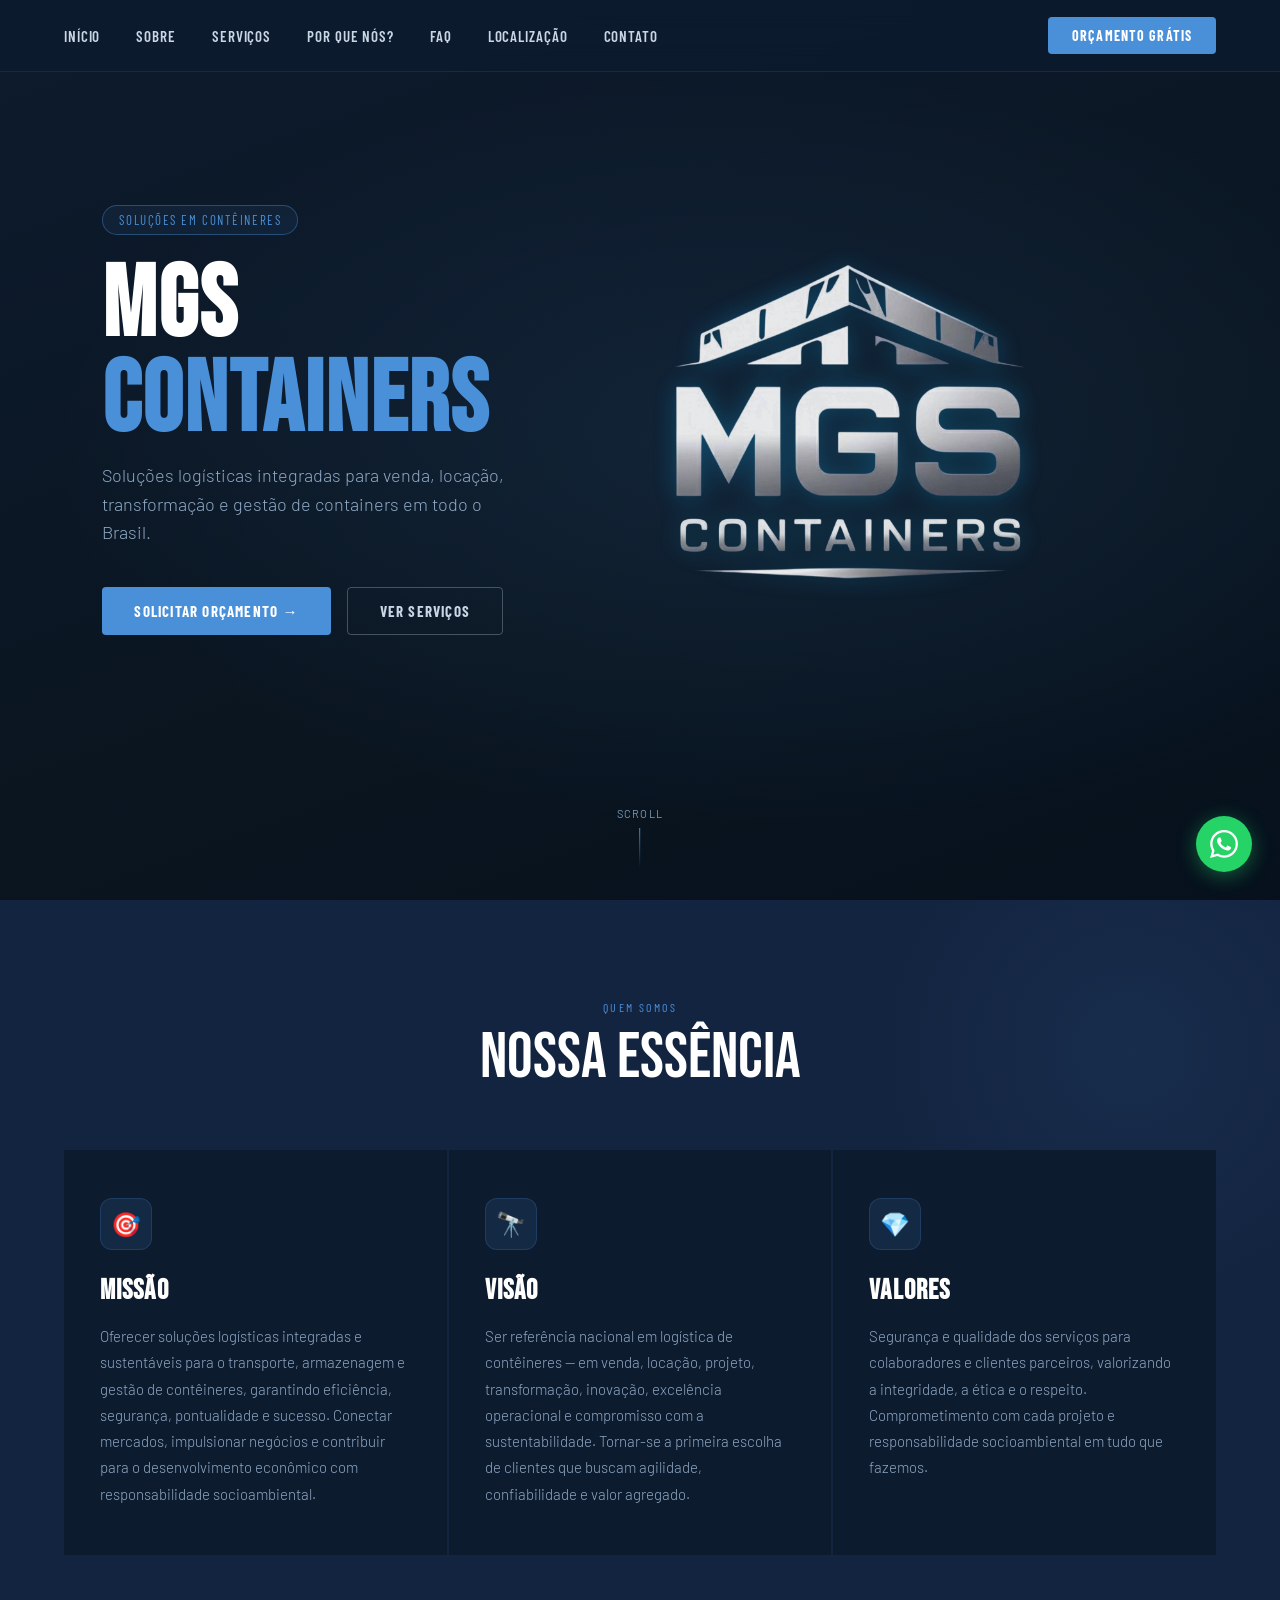
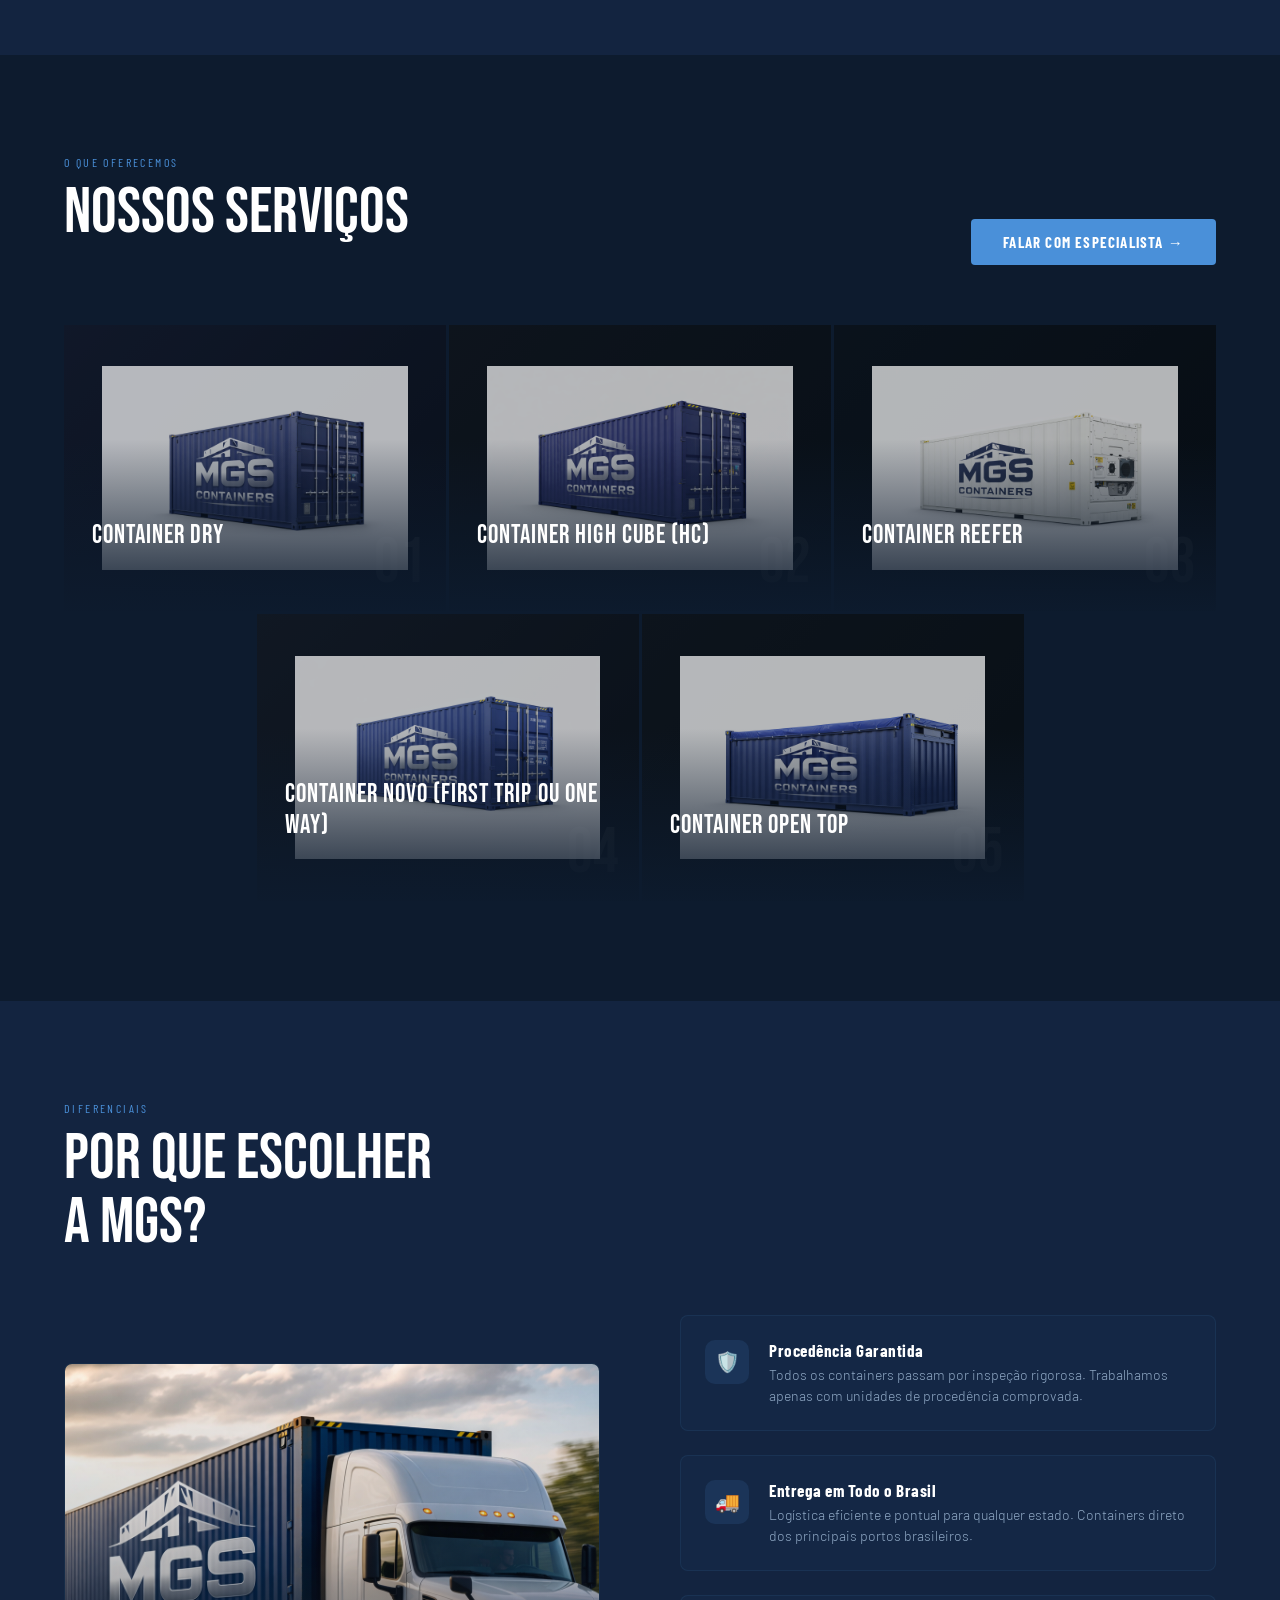
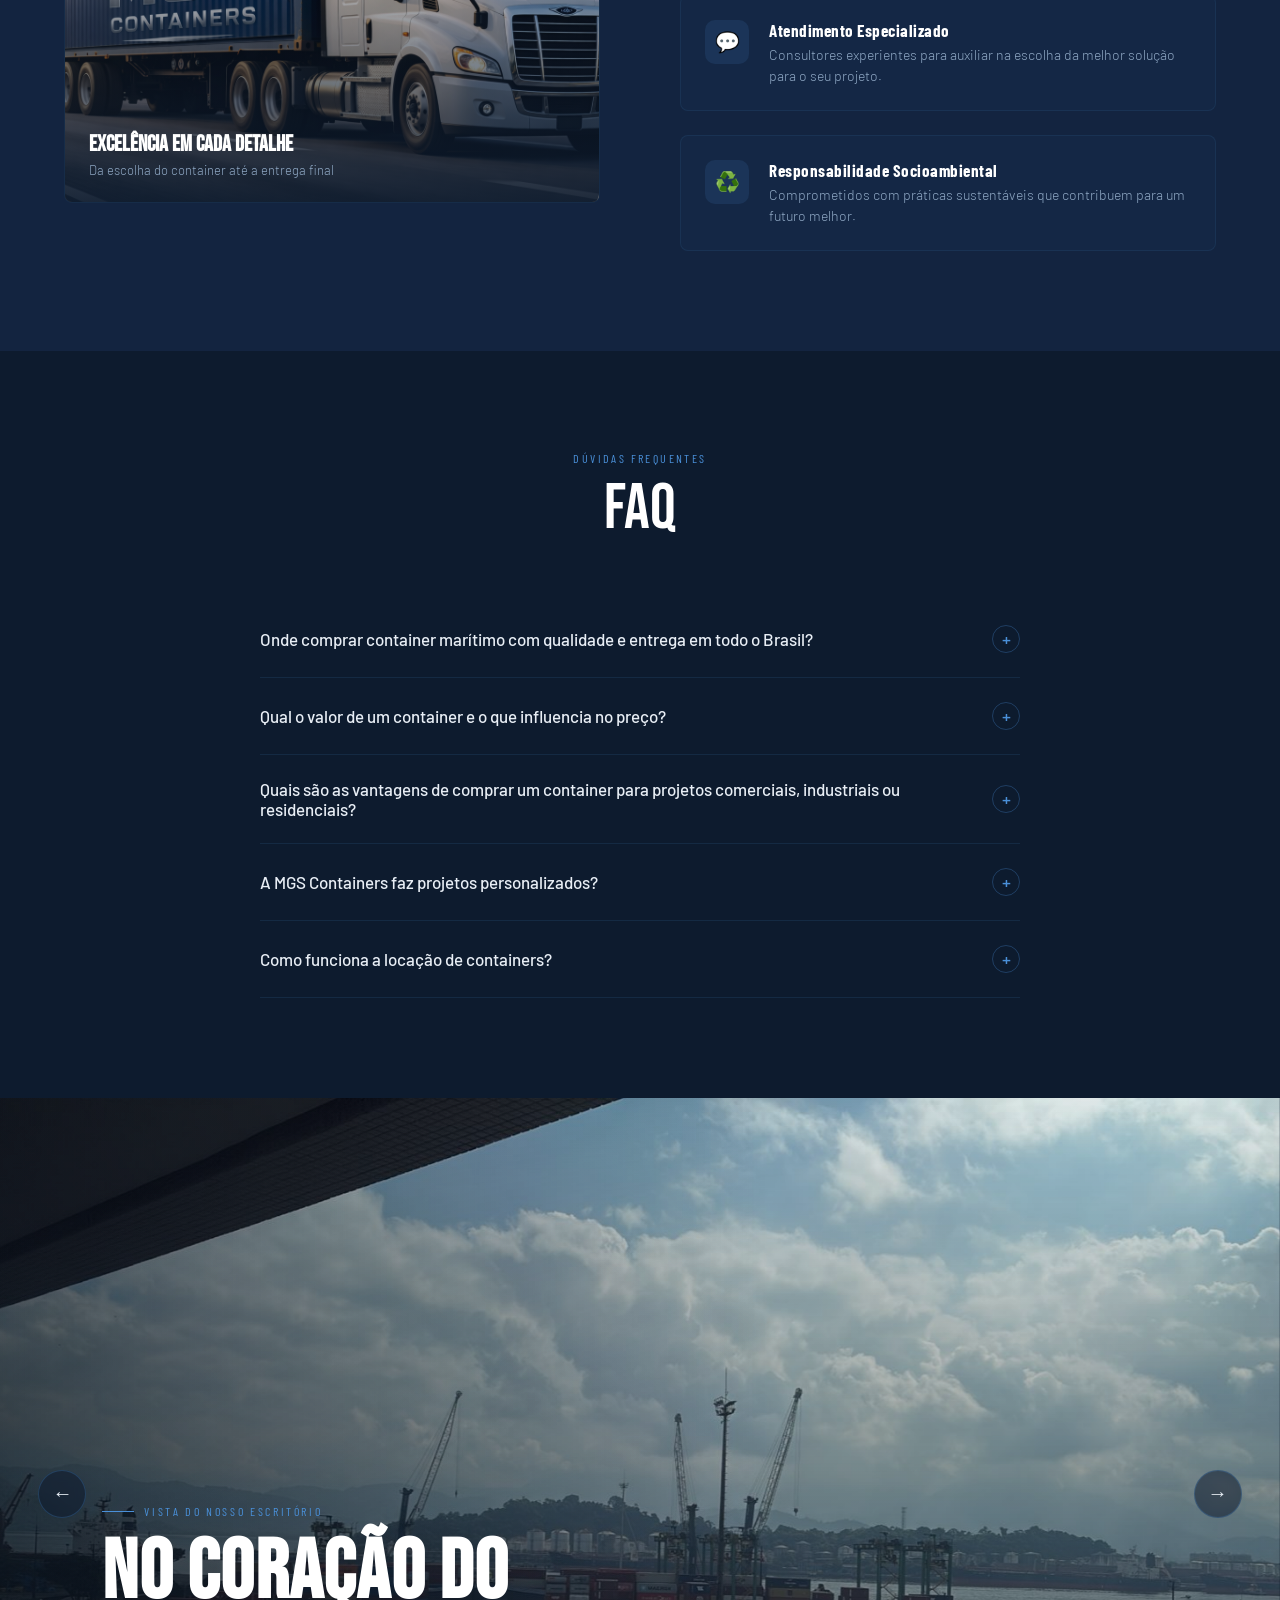
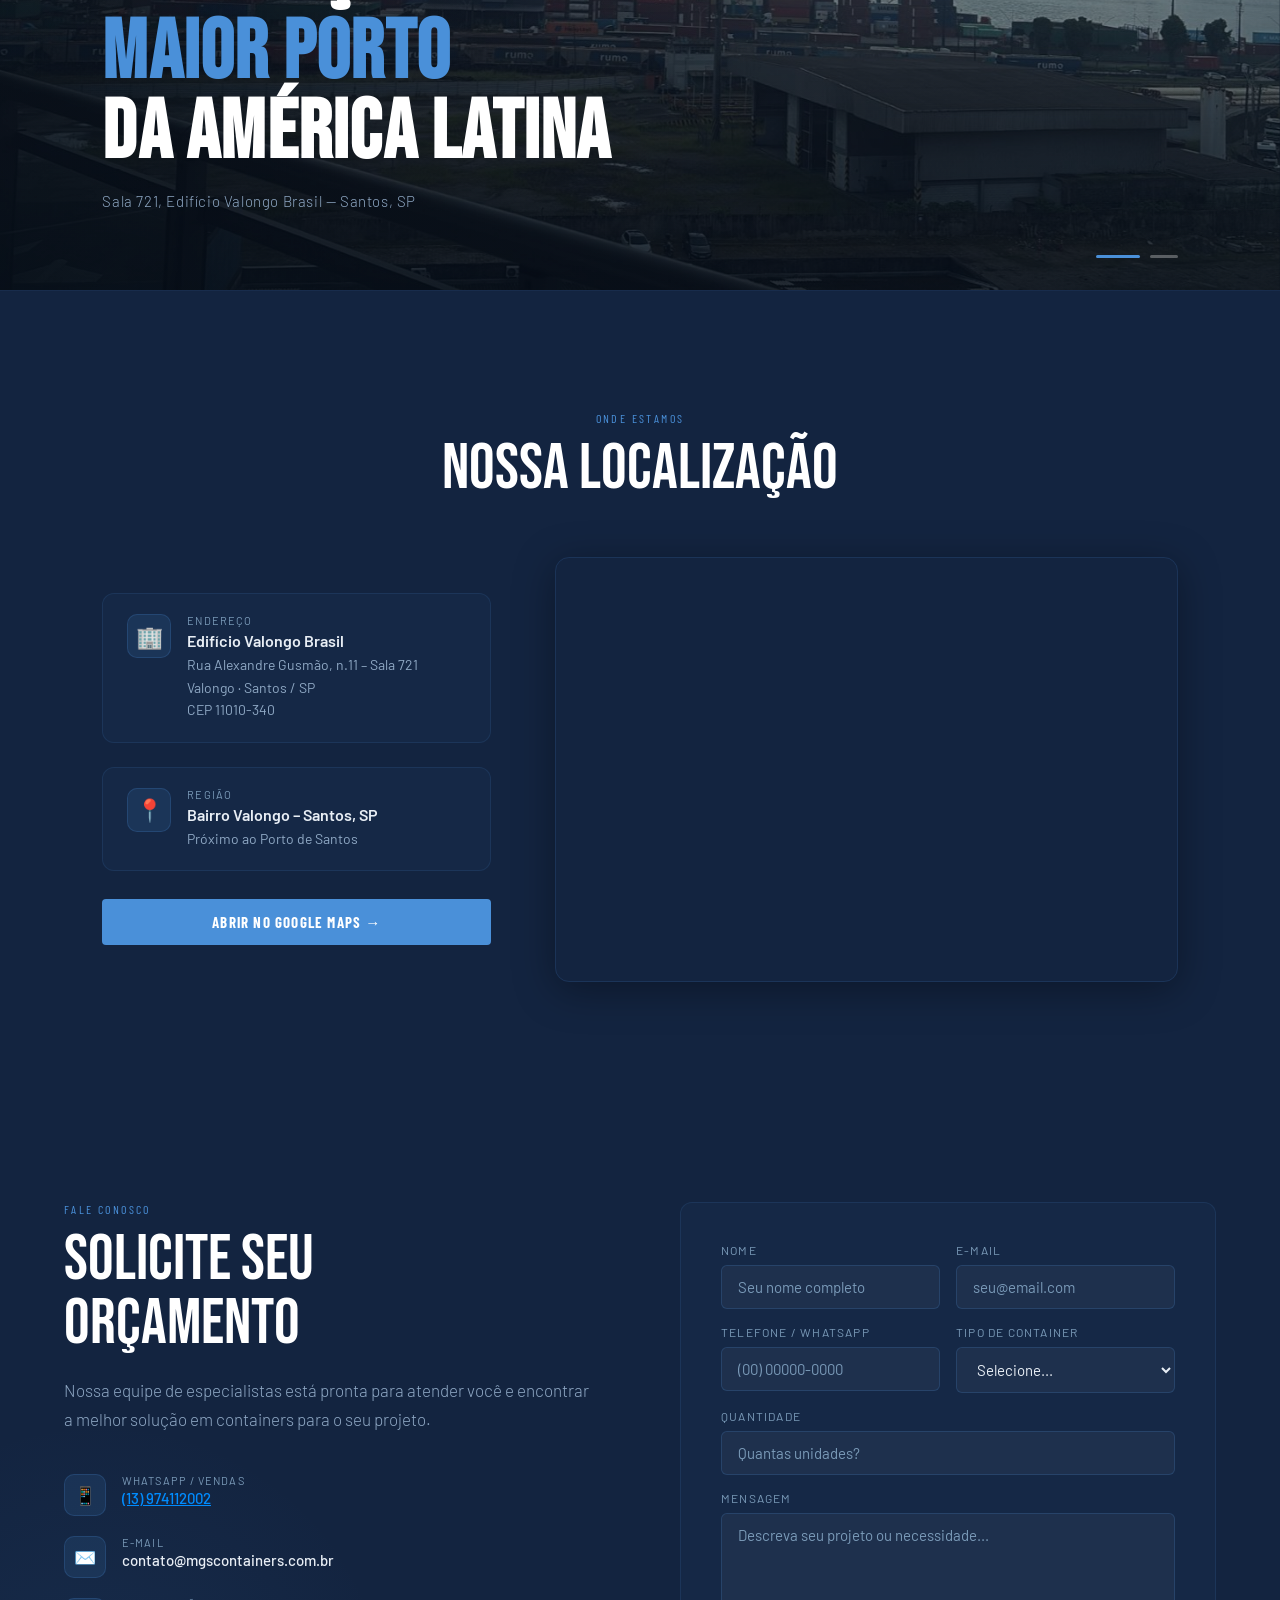
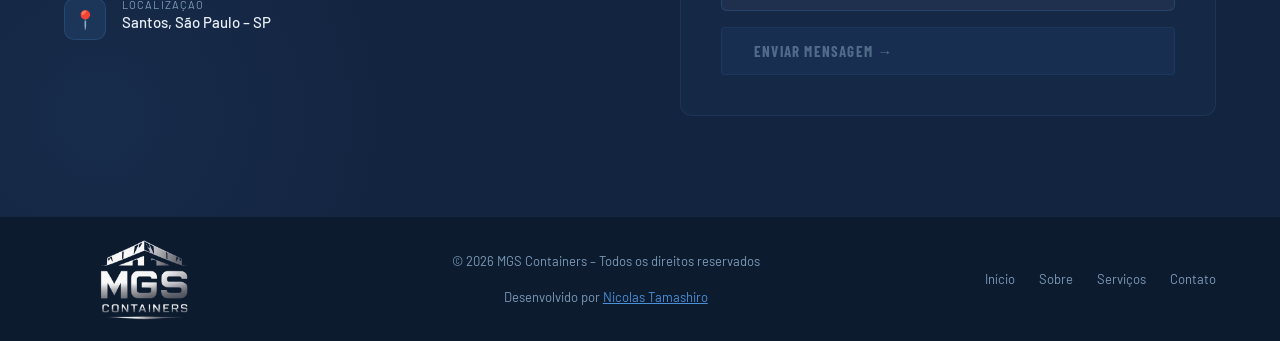
==== commit f8e9c233: "teste hostinger" ====
--- a/index.html
+++ b/index.html
@@ -46,7 +46,7 @@
   <section class="hero" id="inicio">
     <div class="hero-bg"></div>
     <div class="hero-content">
-      <div class="hero-badge">📦 Soluções em Contêineres</div>
+      <div class="hero-badge">Soluções em Contêineres</div>
       <h1>MGS<br><span>Containers</span></h1>
       <p class="hero-sub">Soluções logísticas integradas para venda, locação, transformação e gestão de containers em todo o Brasil.</p>
       <div class="hero-actions">
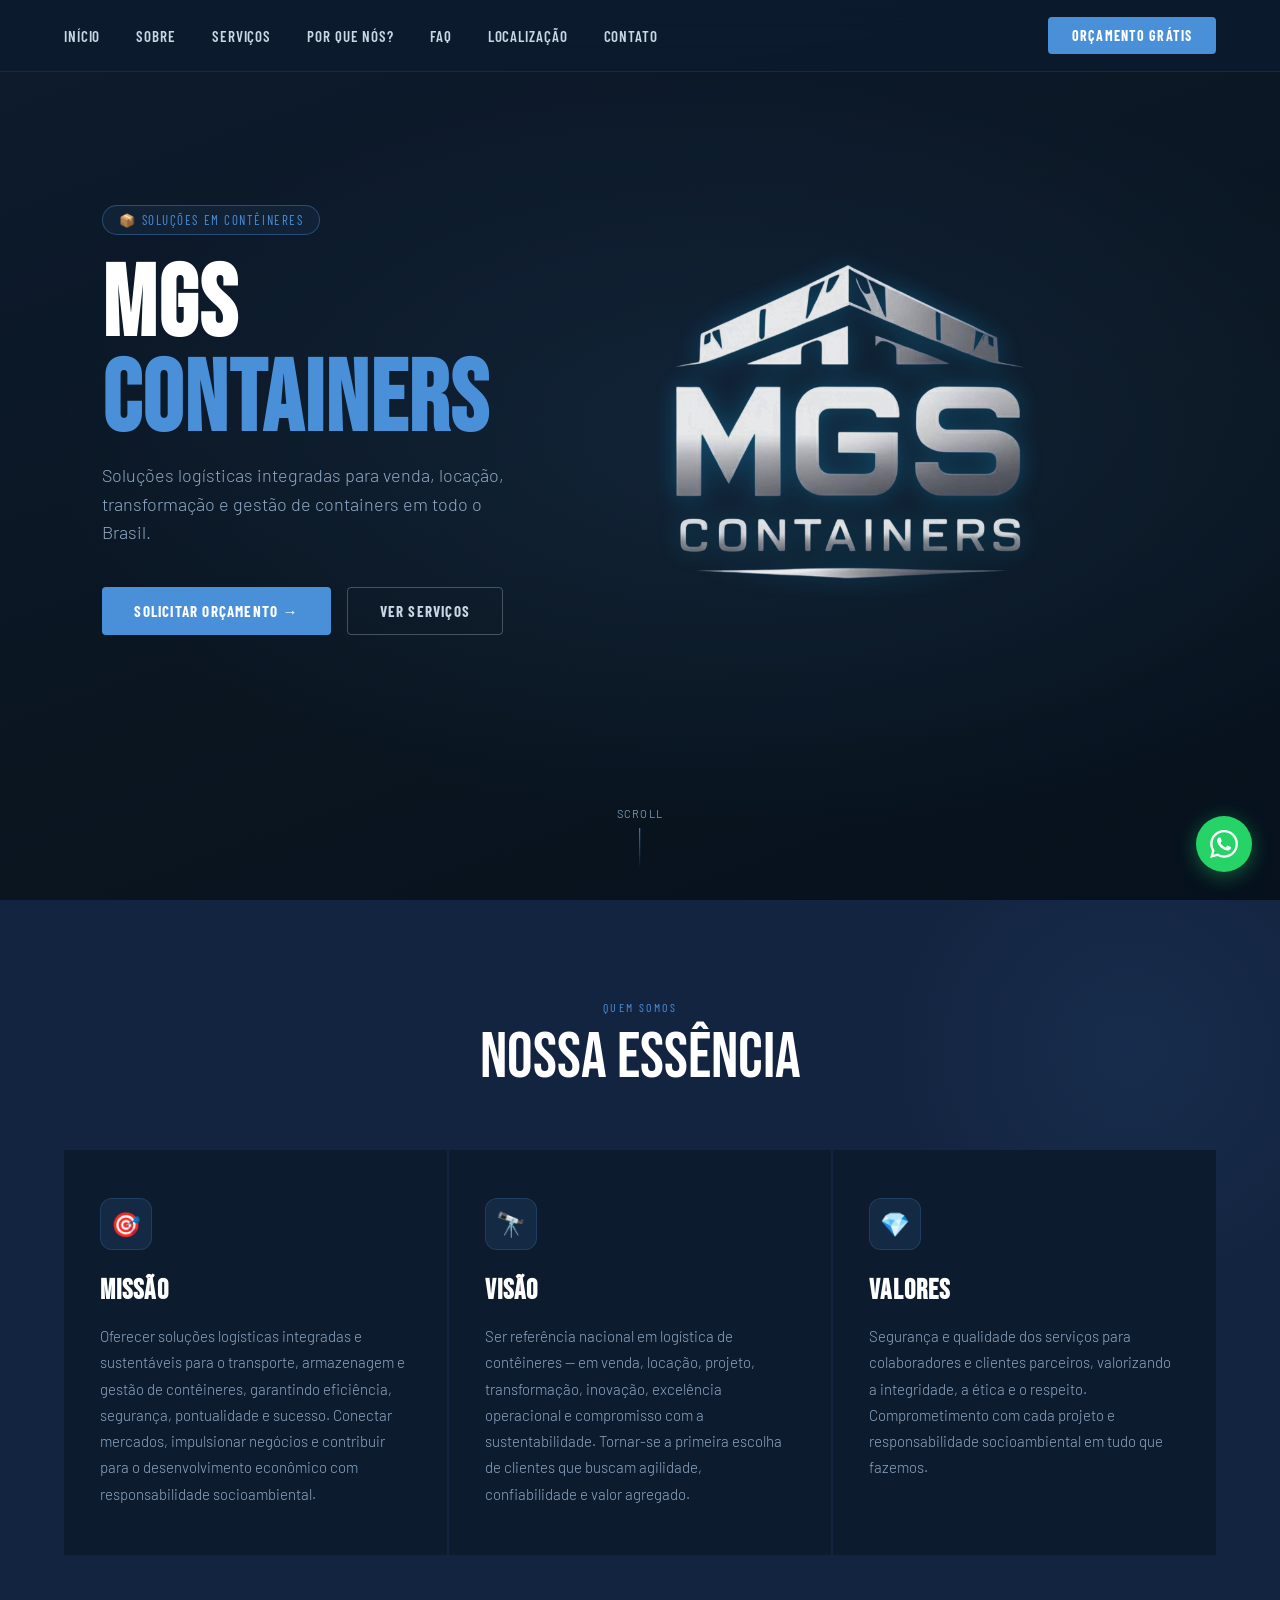
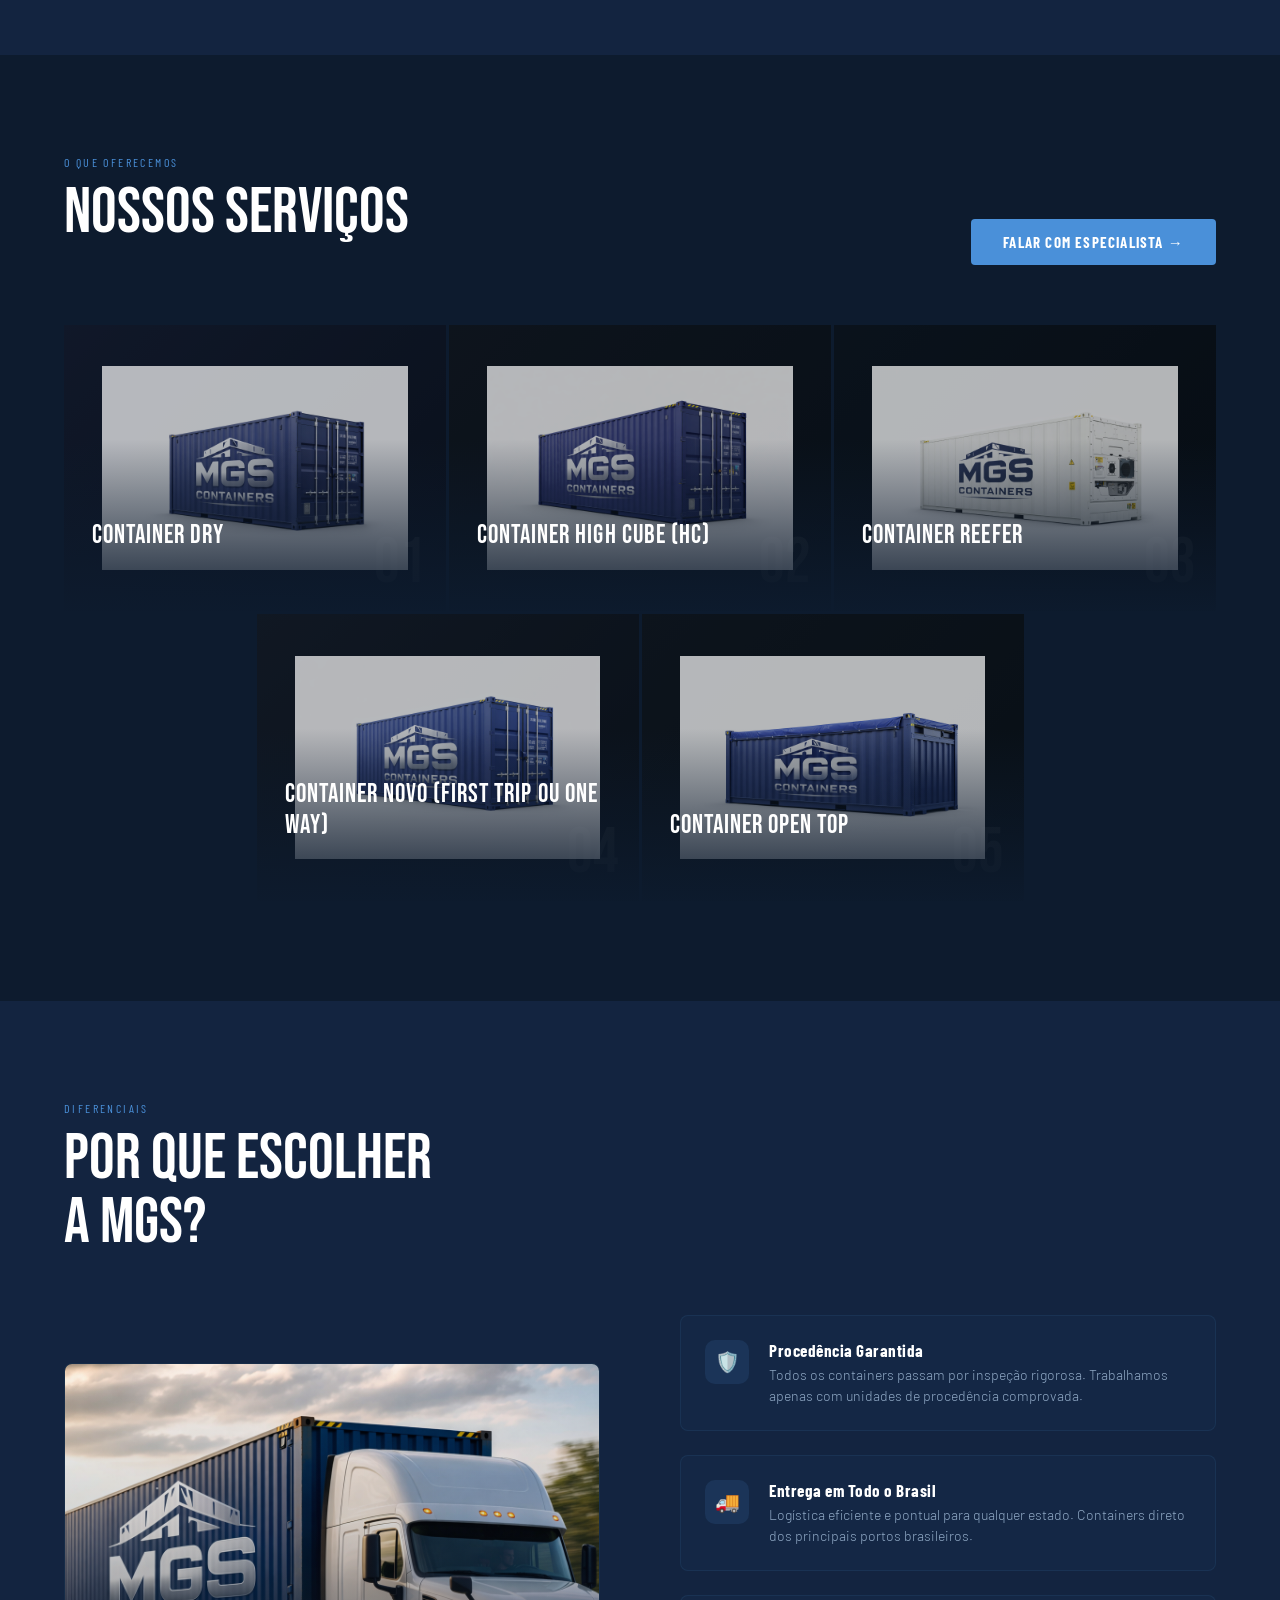
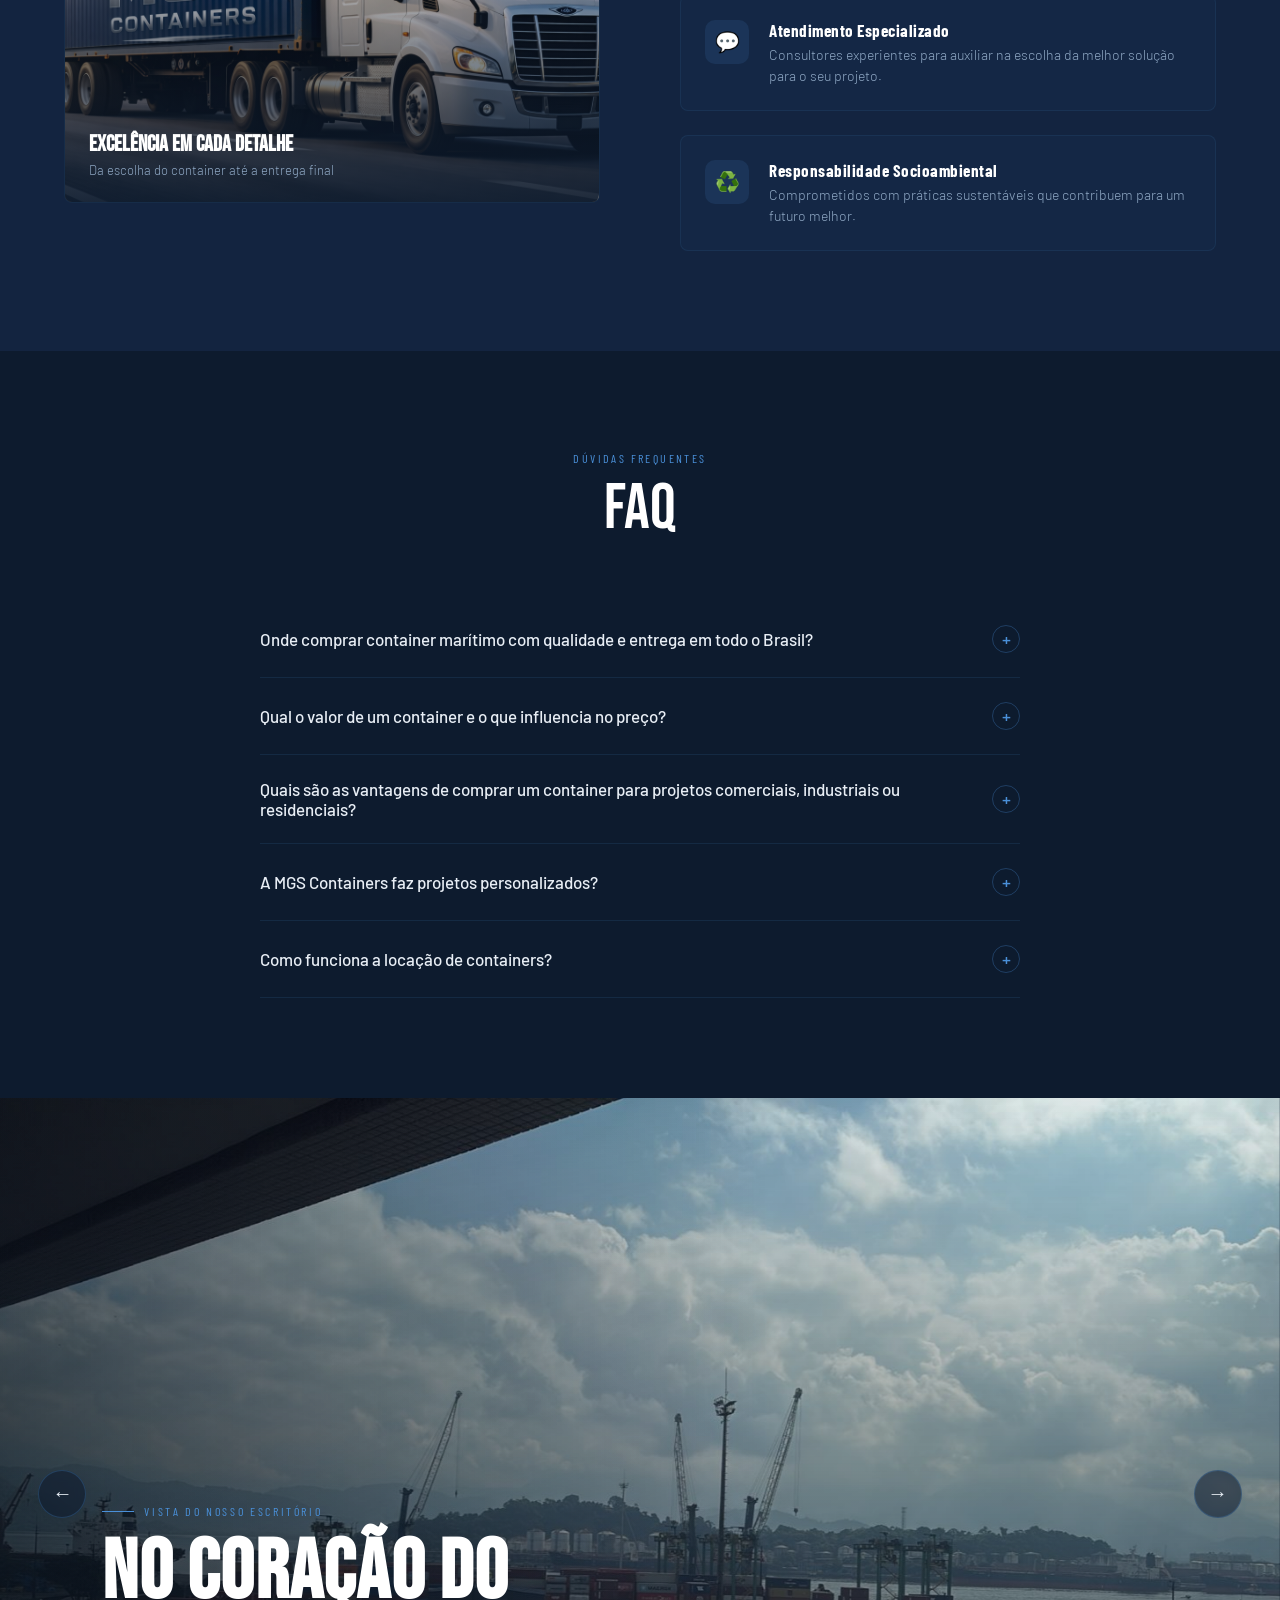
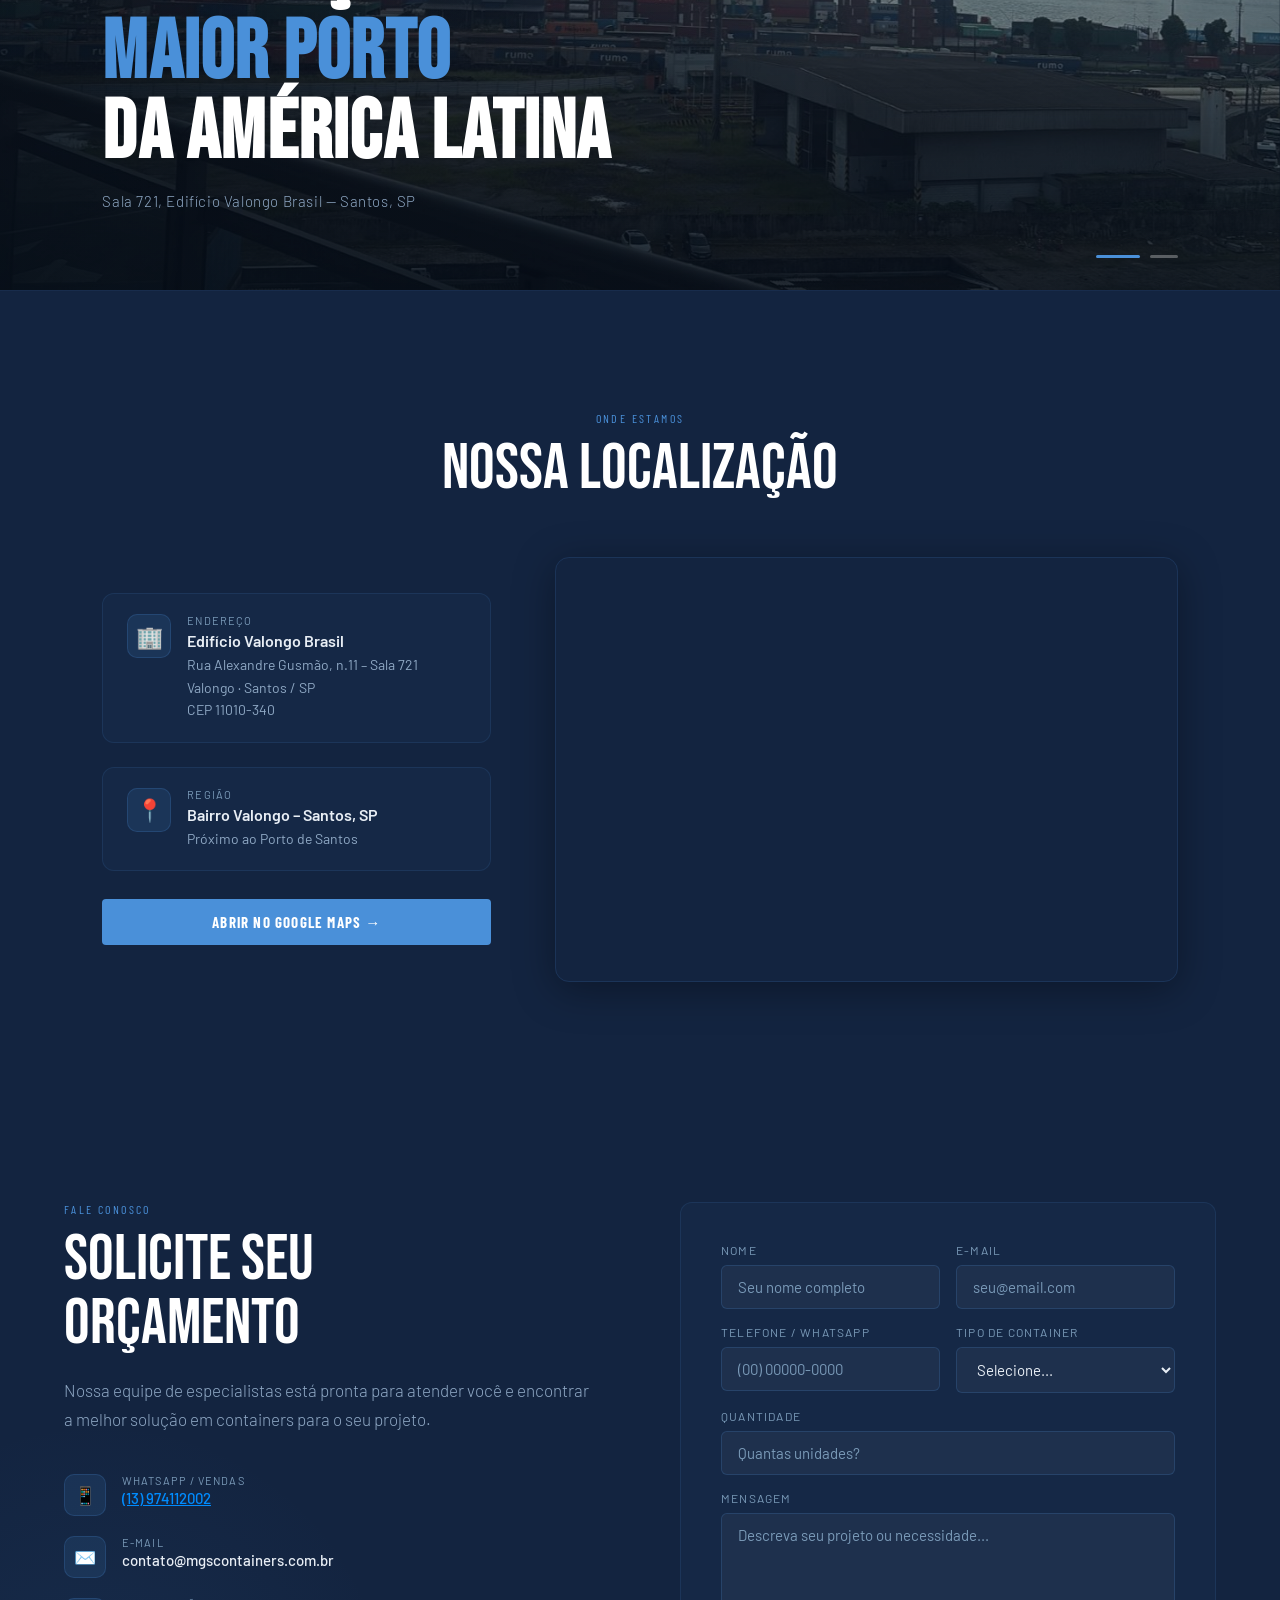
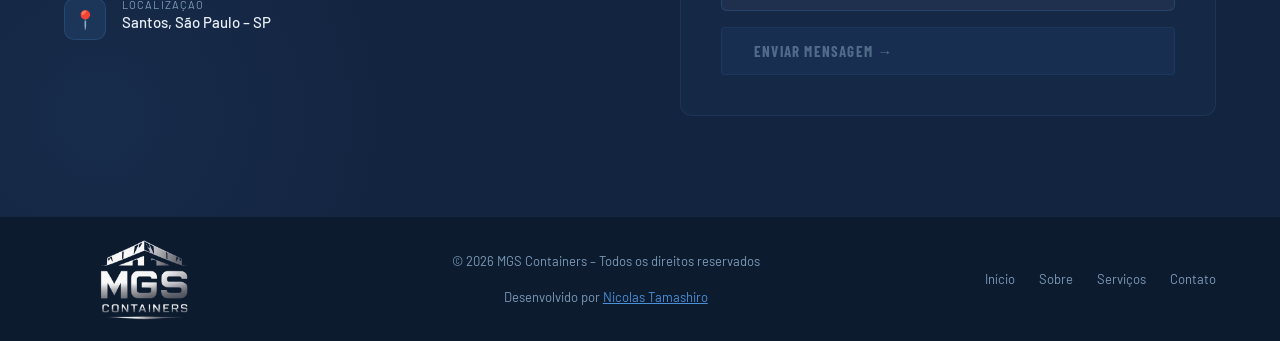
==== commit 536a5149: "teste 2" ====
--- a/index.html
+++ b/index.html
@@ -46,7 +46,7 @@
   <section class="hero" id="inicio">
     <div class="hero-bg"></div>
     <div class="hero-content">
-      <div class="hero-badge">Soluções em Contêineres</div>
+      <div class="hero-badge">📦 Soluções em Contêineres</div>
       <h1>MGS<br><span>Containers</span></h1>
       <p class="hero-sub">Soluções logísticas integradas para venda, locação, transformação e gestão de containers em todo o Brasil.</p>
       <div class="hero-actions">
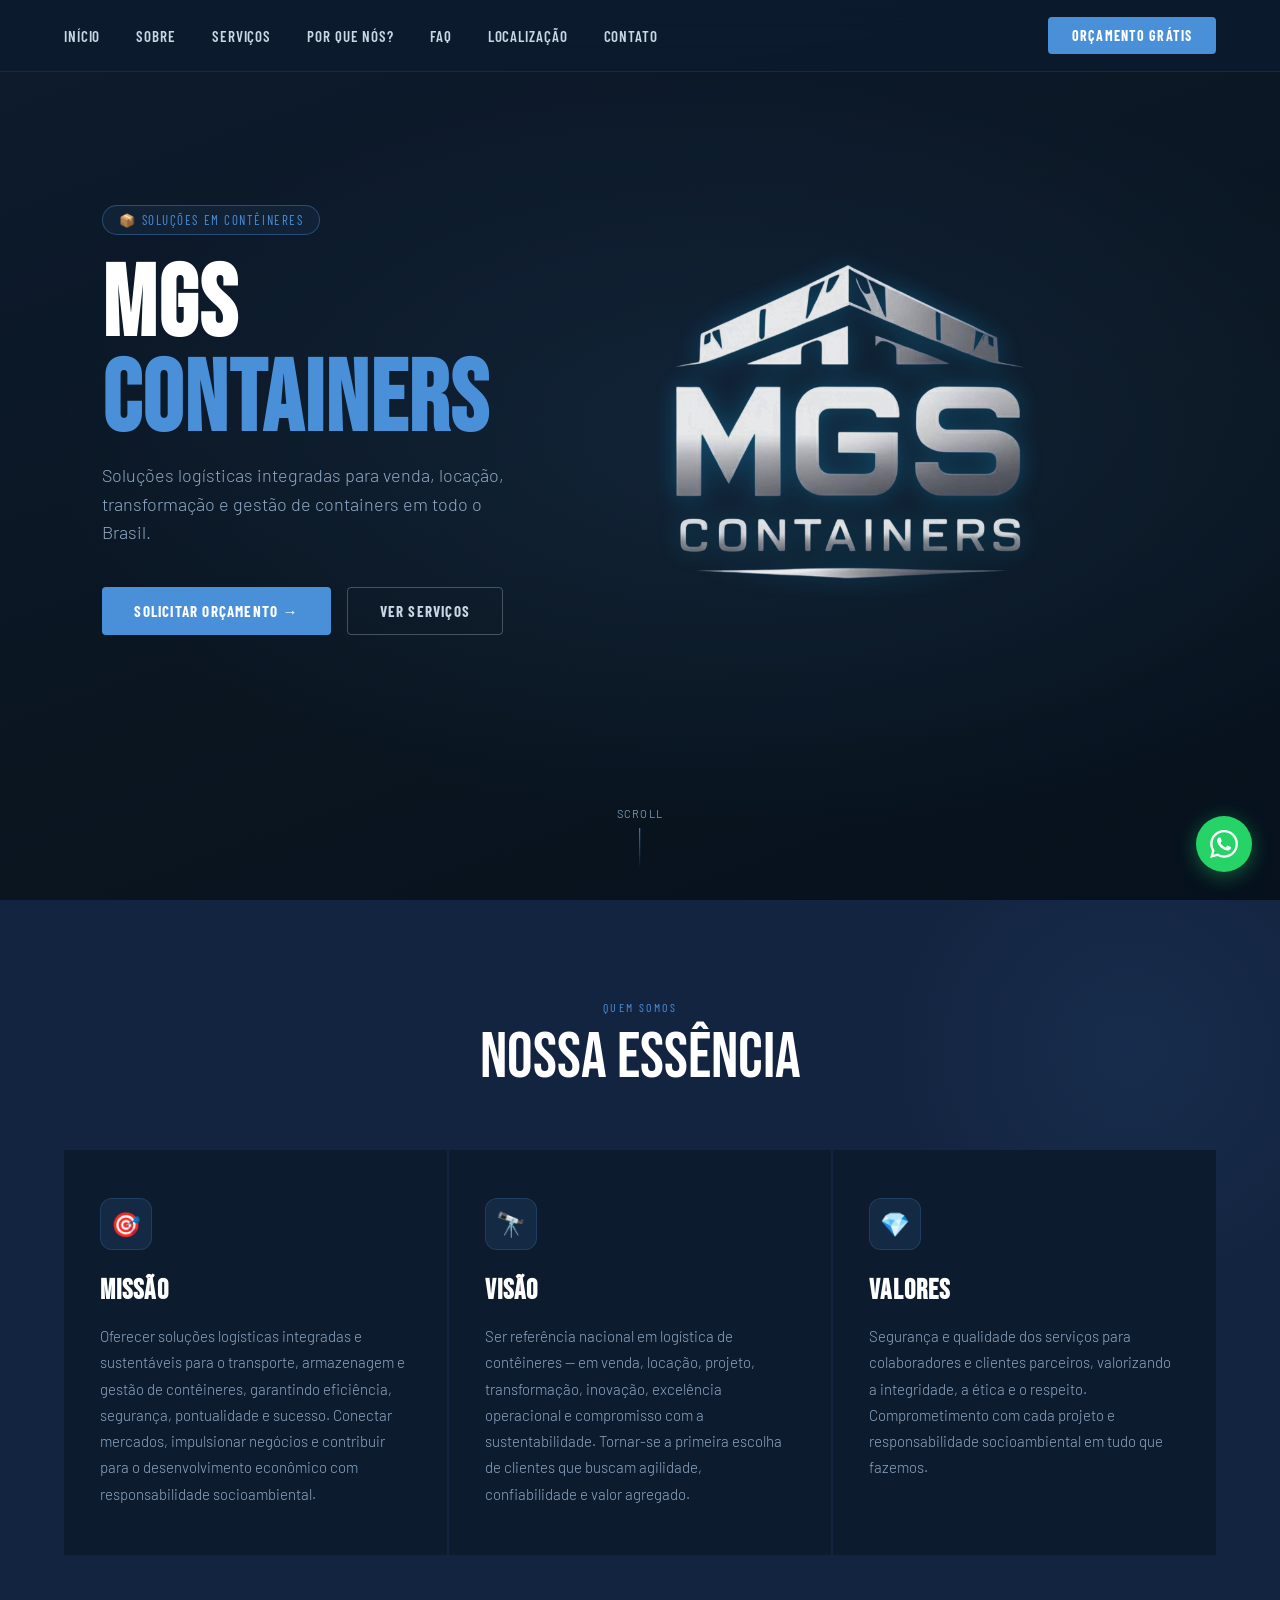
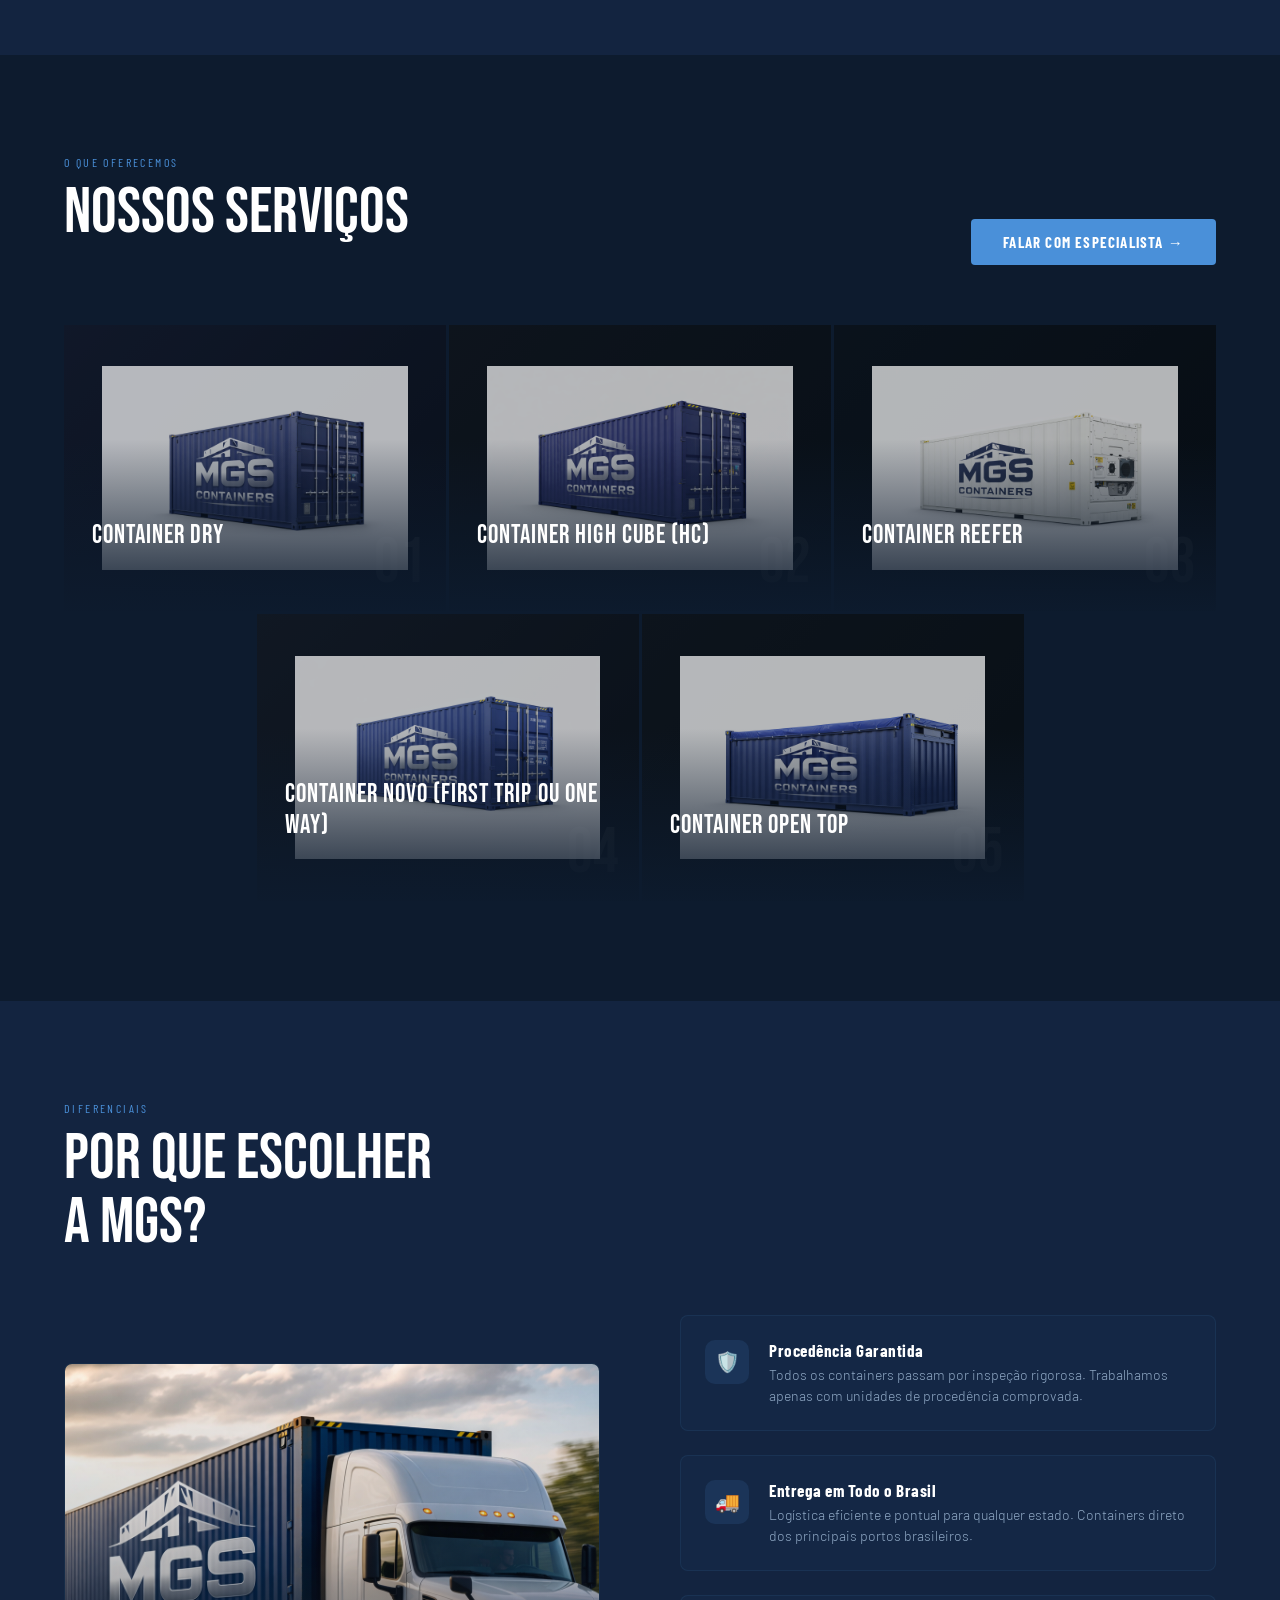
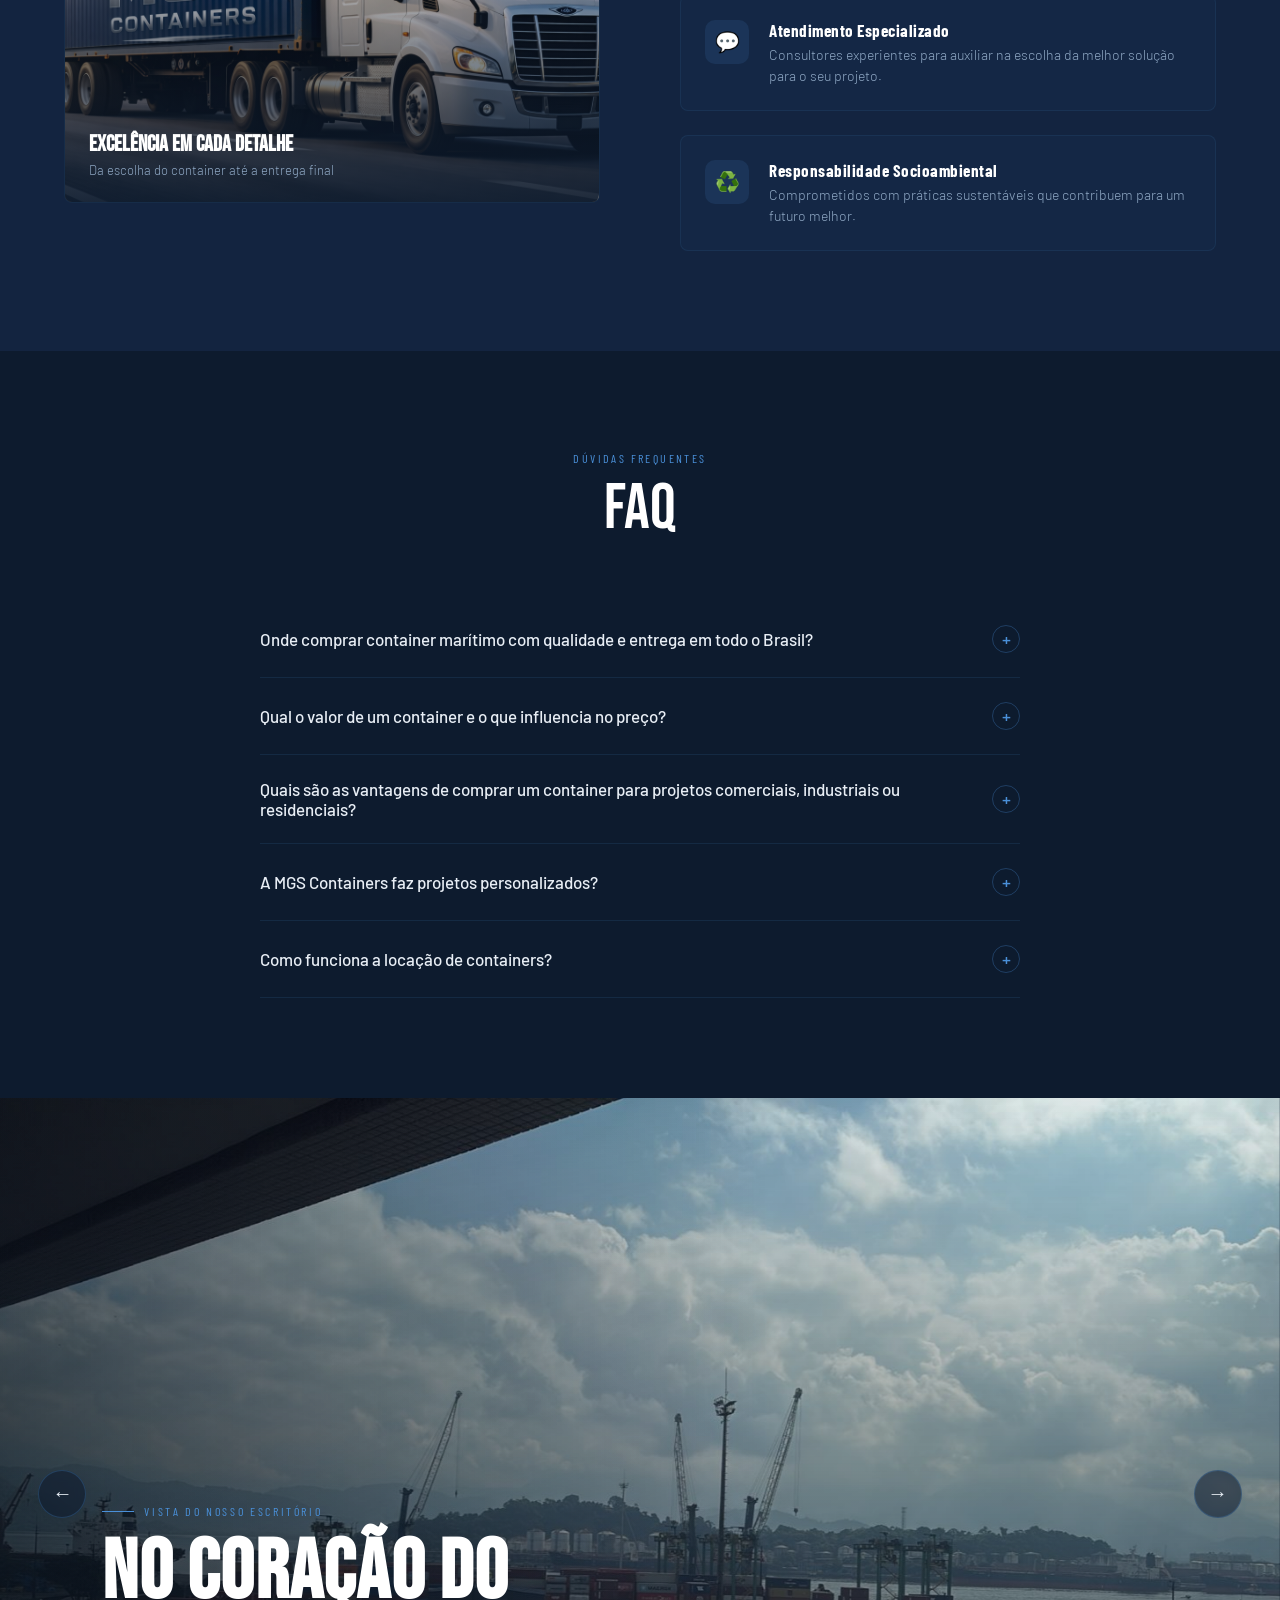
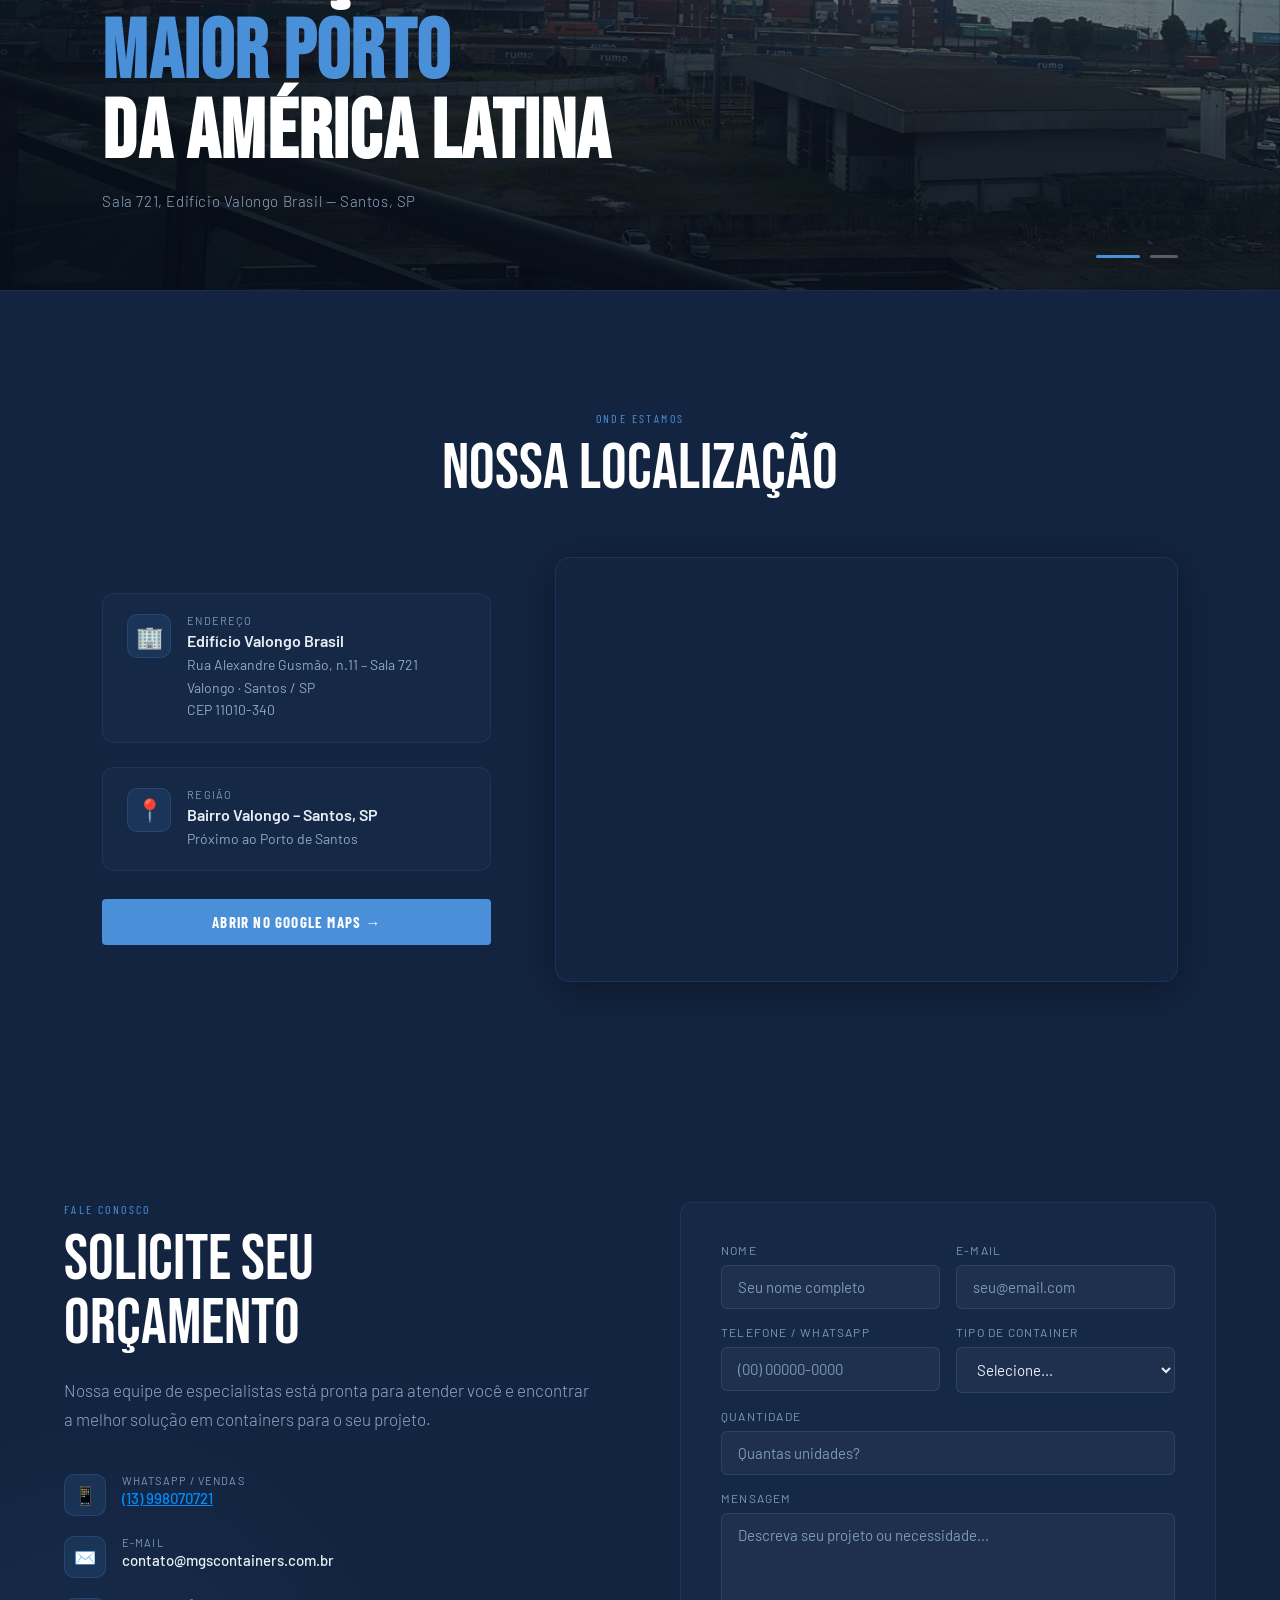
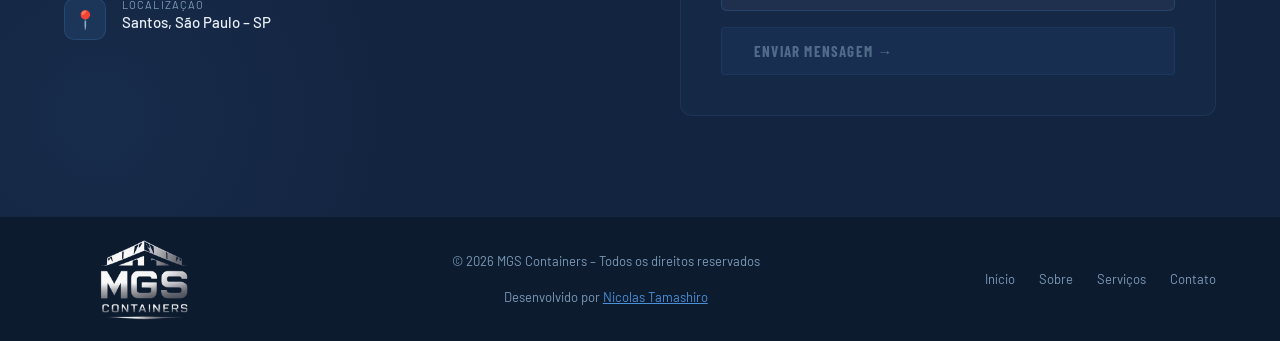
==== commit 0ba078f2: "arrumando numero link" ====
--- a/index.html
+++ b/index.html
@@ -362,7 +362,7 @@
             <div class="detail-icon">📱</div>
             <div>
               <div class="detail-label">WhatsApp / Vendas</div>
-              <div class="detail-value"><a href="https://wa.me/5513974112002" class="link-whats">(13) 974112002</a></div>
+              <div class="detail-value"><a href="https://wa.me/5513998070721" class="link-whats">(13) 998070721</a></div>
             </div>
           </div>
           <div class="contact-detail">
@@ -453,7 +453,7 @@
   </footer>
 
   <!-- WHATSAPP FLUTUANTE -->
-  <a href="https://wa.me/5513974112002" target="_blank" class="wa-float" title="Fale pelo WhatsApp">
+  <a href="https://wa.me/5513998070721" target="_blank" class="wa-float" title="Fale pelo WhatsApp">
     <svg width="28" height="28" viewBox="0 0 24 24" fill="currentColor">
       <path d="M17.472 14.382c-.297-.149-1.758-.867-2.03-.967-.273-.099-.471-.148-.67.15-.197.297-.767.966-.94 1.164-.173.199-.347.223-.644.075-.297-.15-1.255-.463-2.39-1.475-.883-.788-1.48-1.761-1.653-2.059-.173-.297-.018-.458.13-.606.134-.133.298-.347.446-.52.149-.174.198-.298.298-.497.099-.198.05-.371-.025-.52-.075-.149-.669-1.612-.916-2.207-.242-.579-.487-.5-.669-.51-.173-.008-.371-.01-.57-.01-.198 0-.52.074-.792.372-.272.297-1.04 1.016-1.04 2.479 0 1.462 1.065 2.875 1.213 3.074.149.198 2.096 3.2 5.077 4.487.709.306 1.262.489 1.694.625.712.227 1.36.195 1.871.118.571-.085 1.758-.719 2.006-1.413.248-.694.248-1.289.173-1.413-.074-.124-.272-.198-.57-.347m-5.421 7.403h-.004a9.87 9.87 0 01-5.031-1.378l-.361-.214-3.741.982.998-3.648-.235-.374a9.86 9.86 0 01-1.51-5.26c.001-5.45 4.436-9.884 9.888-9.884 2.64 0 5.122 1.03 6.988 2.898a9.825 9.825 0 012.893 6.994c-.003 5.45-4.437 9.884-9.885 9.884m8.413-18.297A11.815 11.815 0 0012.05 0C5.495 0 .16 5.335.157 11.892c0 2.096.547 4.142 1.588 5.945L.057 24l6.305-1.654a11.882 11.882 0 005.683 1.448h.005c6.554 0 11.89-5.335 11.893-11.893a11.821 11.821 0 00-3.48-8.413z"/>
     </svg>
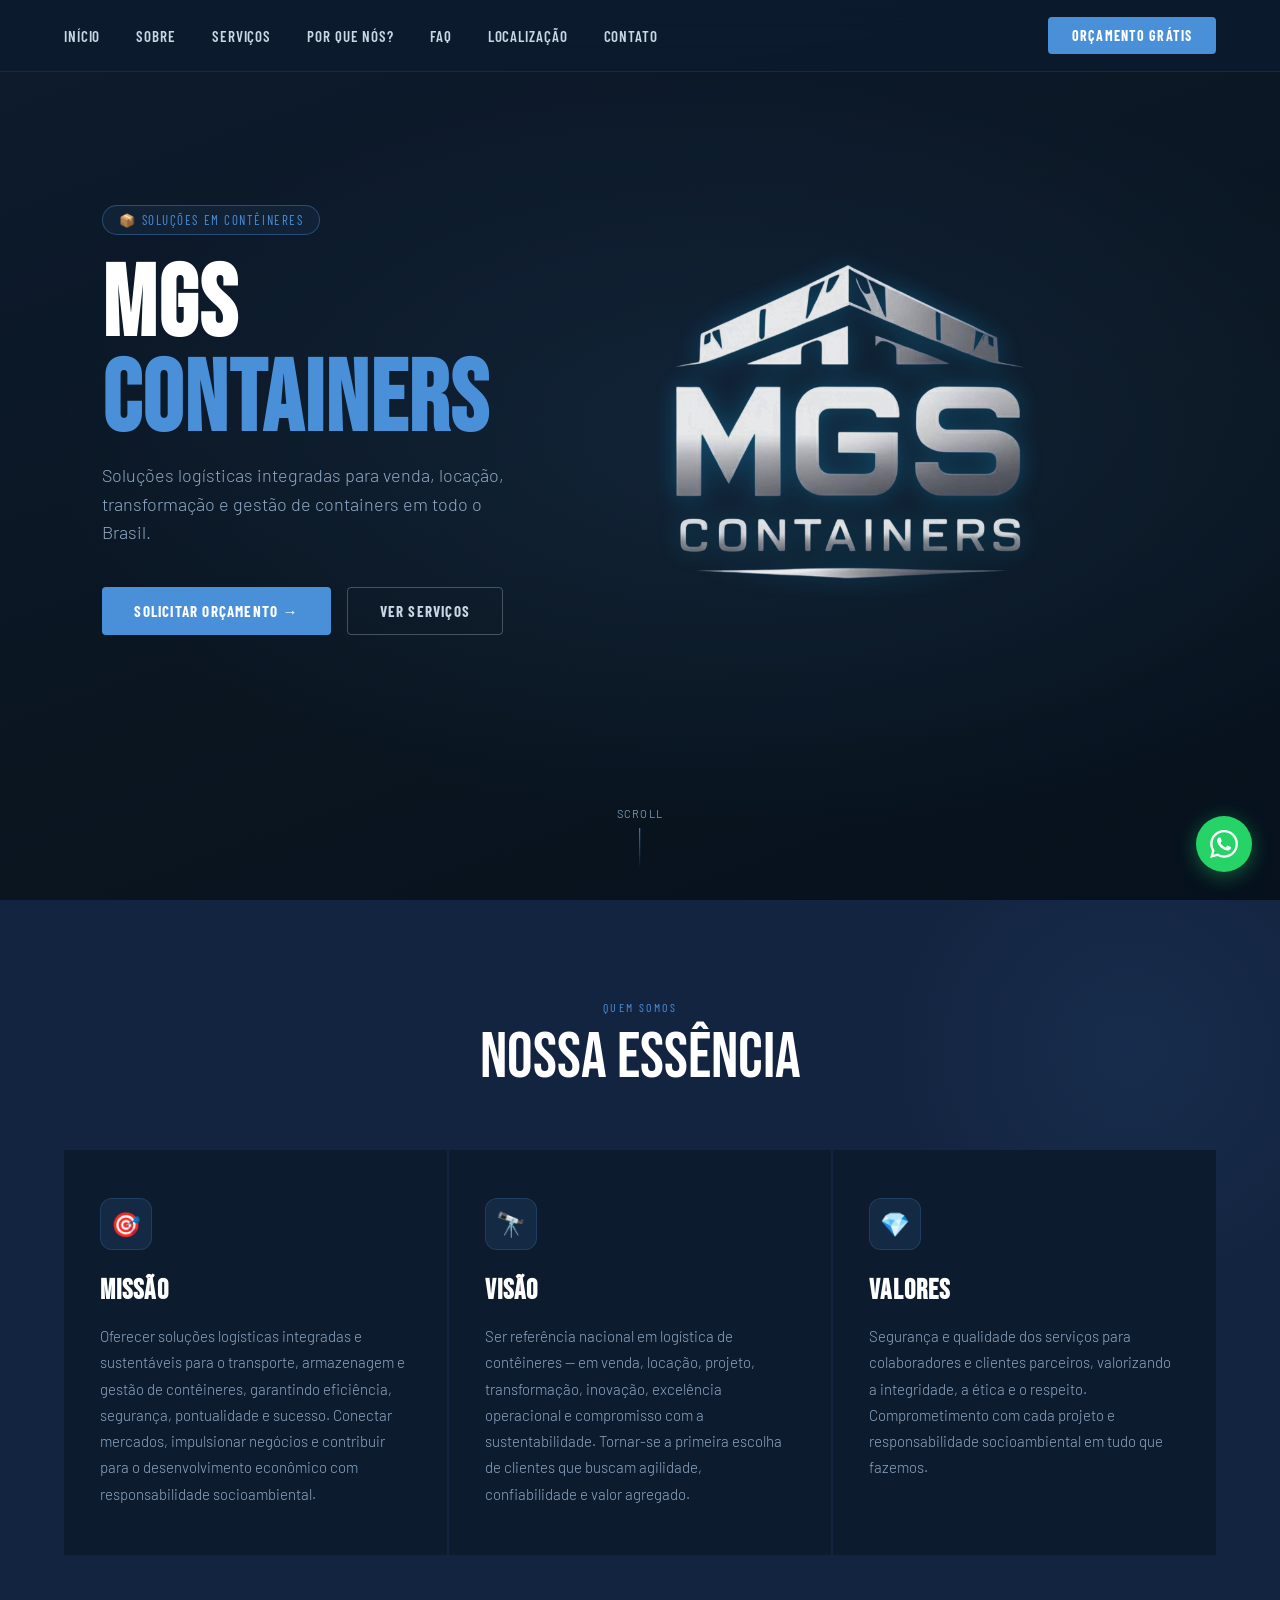
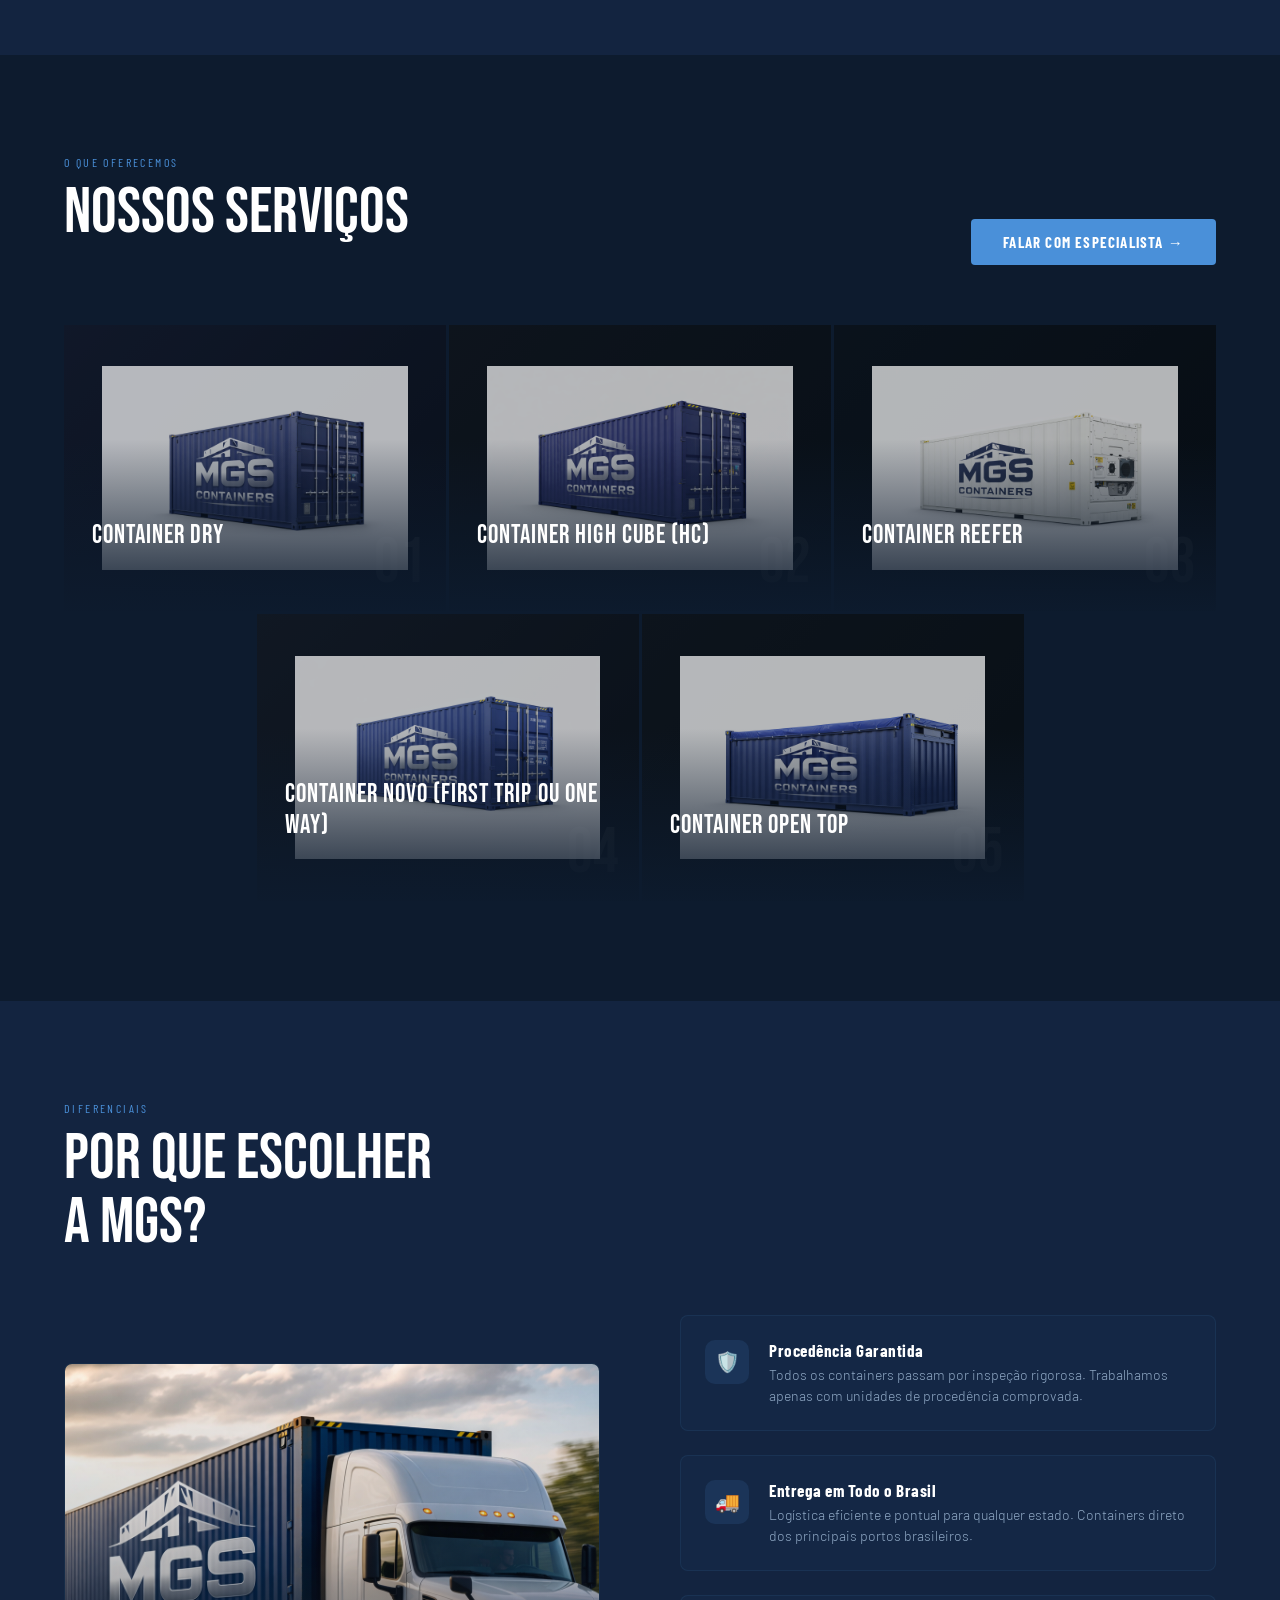
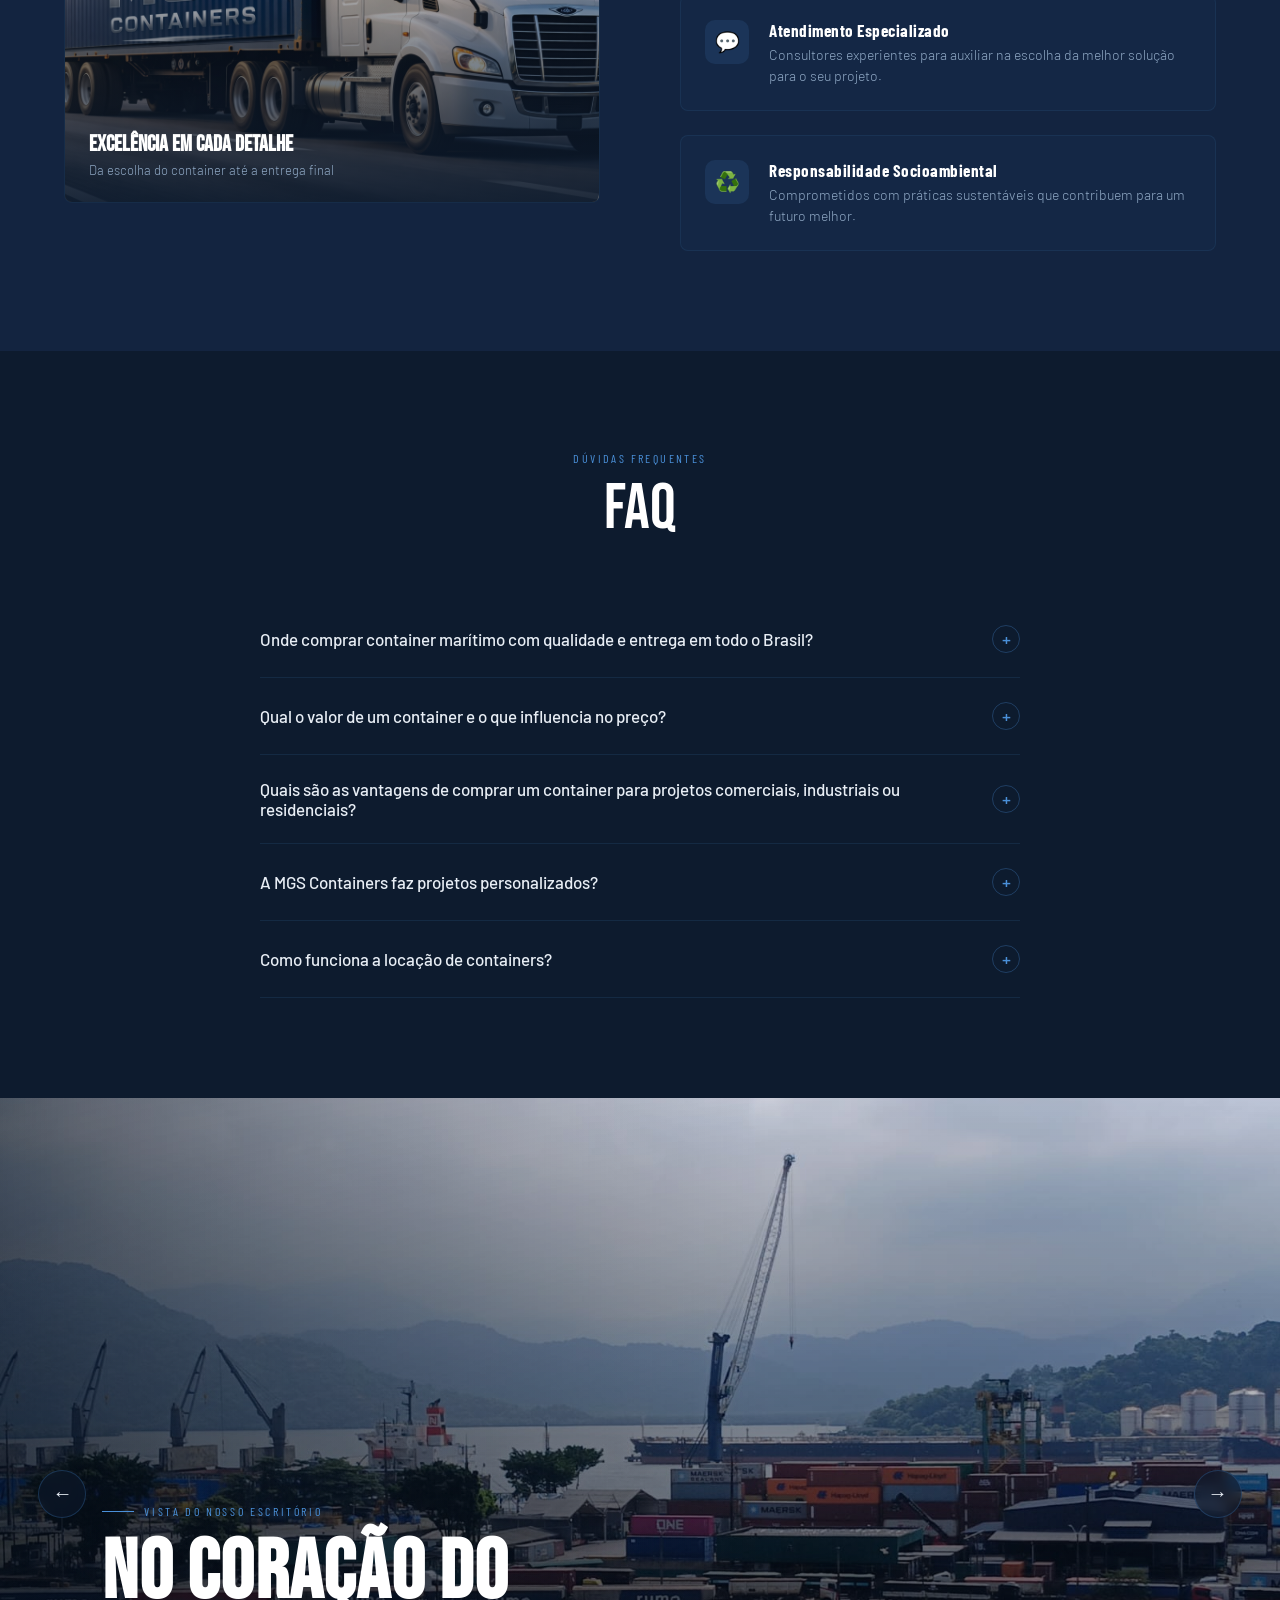
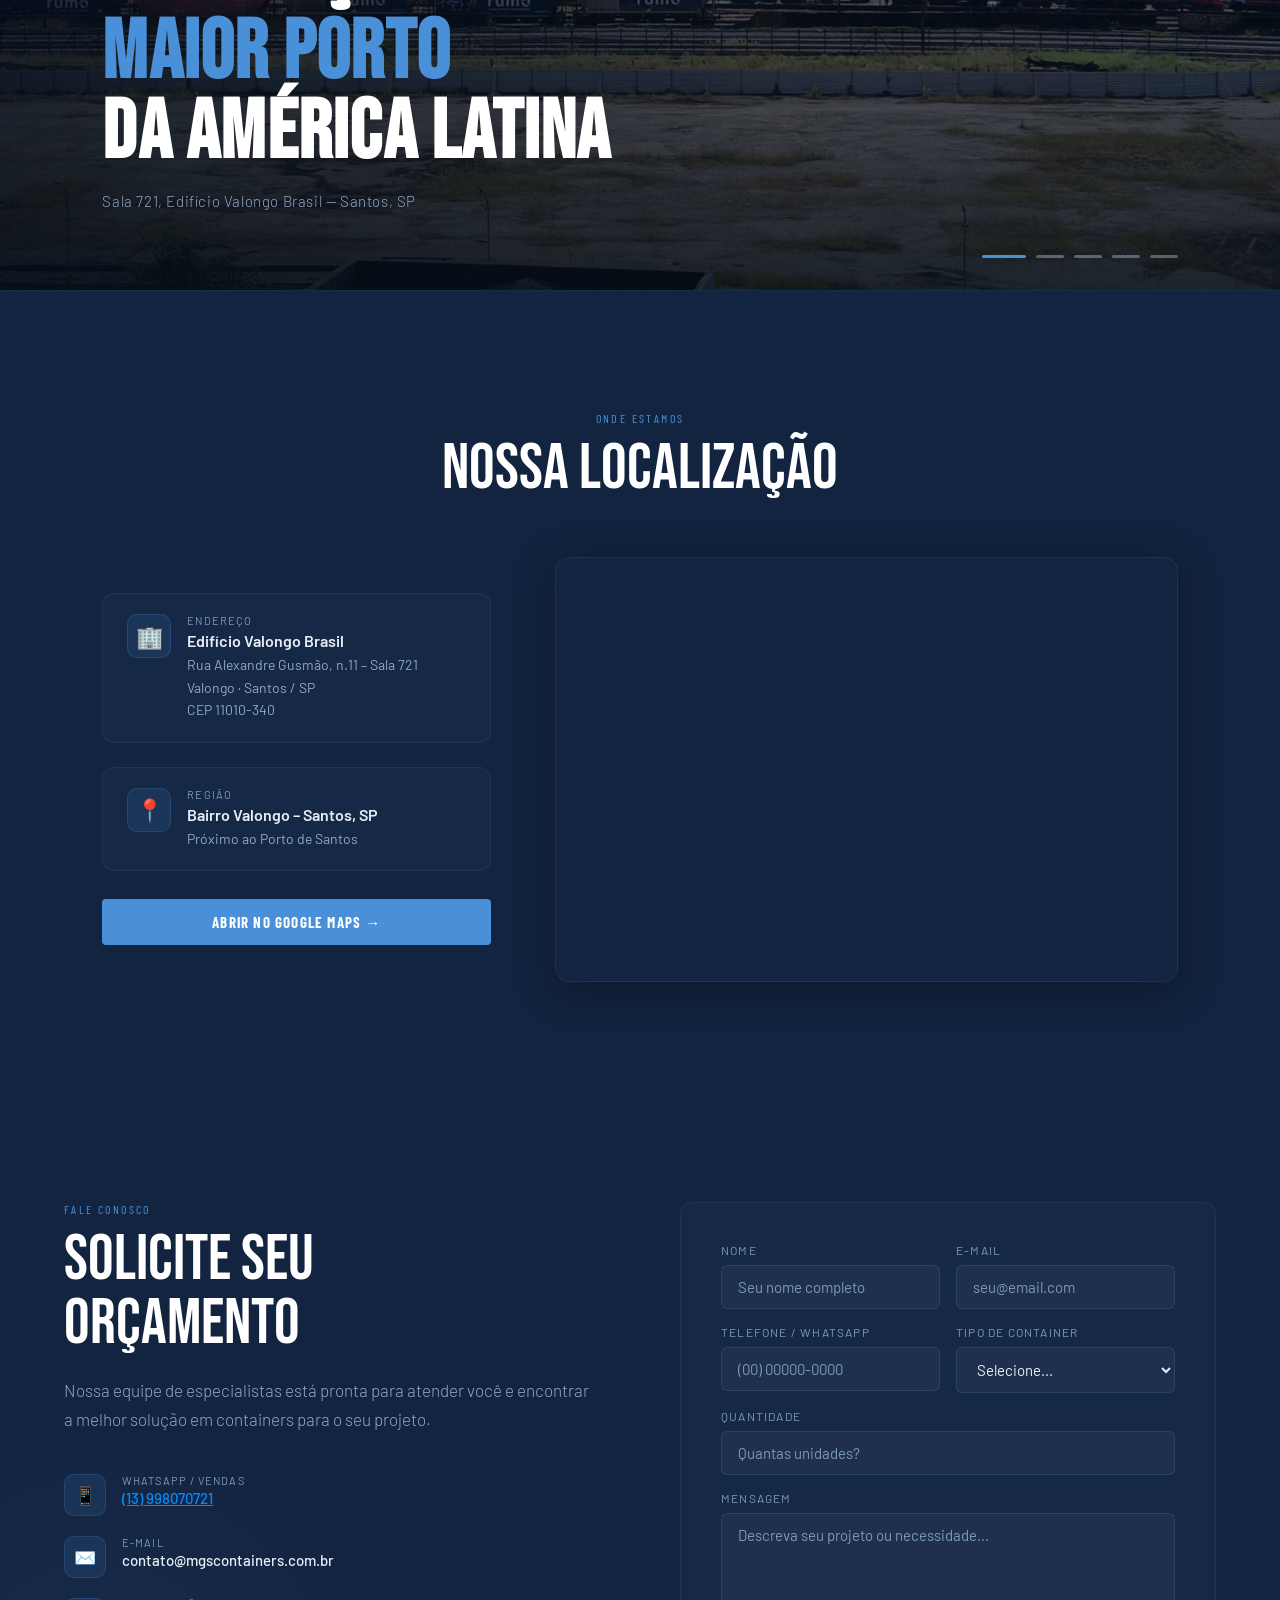
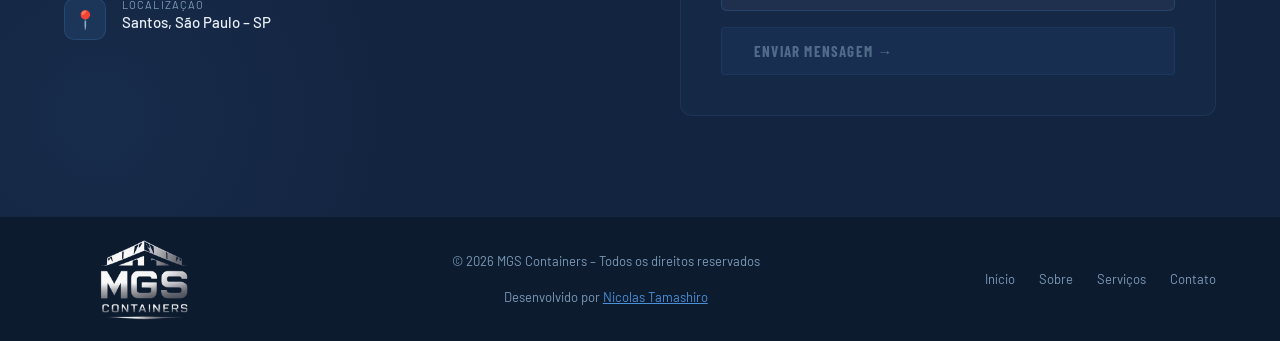
==== commit b93dd256: "mudando as fotos section porto-slider" ====
--- a/index.html
+++ b/index.html
@@ -3,6 +3,7 @@
 <head>
   <meta charset="UTF-8">
   <meta name="viewport" content="width=device-width, initial-scale=1.0">
+  <link rel="icon" type="image/png" href="https://mgscontainers.com.br/logo mgc.png">
   <title>MGS Containers – Soluções em Contêineres</title>
   <link rel="preconnect" href="https://fonts.googleapis.com">
   <link href="https://fonts.googleapis.com/css2?family=Bebas+Neue&family=Barlow:wght@300;400;500;600;700&family=Barlow+Condensed:wght@400;600;700&display=swap" rel="stylesheet">
@@ -279,8 +280,11 @@
   <!-- ══════════════ FOTOS / SLIDER ══════════════ -->
   <section class="porto-slider" id="porto">
     <div class="slider-track">
-      <div class="slide slide--1 active"></div>
-      <div class="slide slide--2"></div>
+      <div class="slide active" style="background-image: url('porto1.jpeg');"></div>
+      <div class="slide" style="background-image: url('porto2.jpeg');"></div>
+      <div class="slide" style="background-image: url('porto3.jpeg');"></div>
+      <div class="slide" style="background-image: url('porto4.jpeg');"></div>
+      <div class="slide" style="background-image: url('porto5.jpeg');"></div>
     </div>
  
     <div class="slider-overlay">
@@ -294,6 +298,9 @@
     <div class="slider-dots">
       <button class="dot active" onclick="goToSlide(0)" aria-label="Foto 1"></button>
       <button class="dot" onclick="goToSlide(1)" aria-label="Foto 2"></button>
+      <button class="dot" onclick="goToSlide(2)" aria-label="Foto 3"></button>
+      <button class="dot" onclick="goToSlide(3)" aria-label="Foto 4"></button>
+      <button class="dot" onclick="goToSlide(4)" aria-label="Foto 5"></button>
     </div>
  
     <button class="slider-arrow prev" onclick="prevSlide()" aria-label="Anterior">&#8592;</button>
